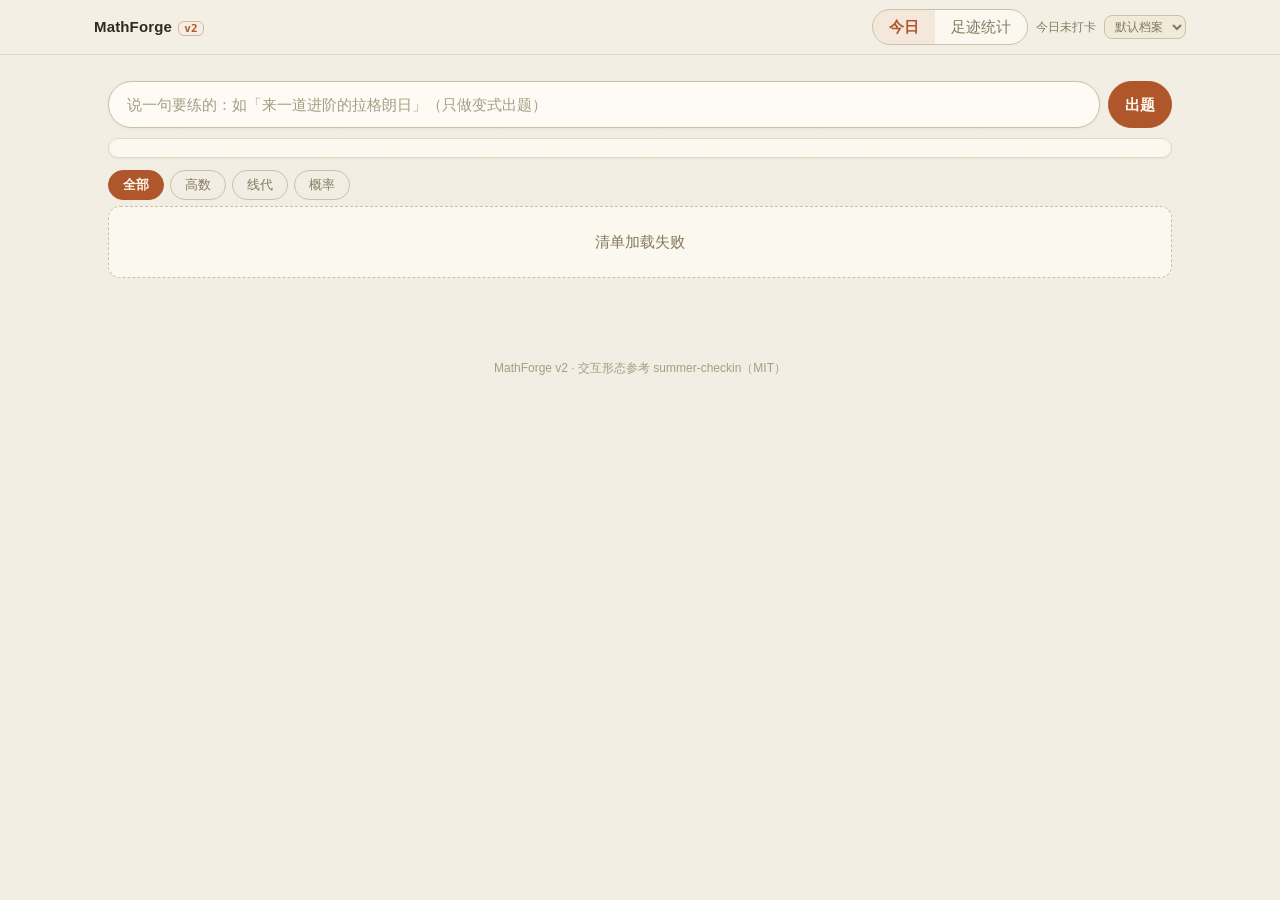
==== ui2/index.html @ 1e6c1cb6 "fix(deploy): 根路径重定向到 /ui2/ + 静态资源 no-cache" ====
<!DOCTYPE html>
<html lang="zh-CN">
<head>
<meta charset="utf-8">
<meta name="viewport" content="width=device-width, initial-scale=1">
<meta name="theme-color" content="#f4efe4">
<title>MathForge v2 · 今日</title>
<link rel="stylesheet" href="/ui/vendor/katex/katex.min.css">
<link rel="stylesheet" href="/ui2/style.css?v=20260923b">
</head>
<body>
<header class="topbar">
  <div class="brand">MathForge <span class="ver">v2</span></div>
  <span class="sim-badge" id="simBadge" hidden>模拟数据</span>
  <div class="spacer"></div>
  <nav class="page-switch" id="pageSwitch">
    <button class="ps on" data-page="today">今日</button>
    <button class="ps" data-page="facts">足迹统计</button>
  </nav>
  <div class="checkin" id="checkin" title="今日打卡（本地连续天数）"></div>
  <select id="profile-sel" class="profile-sel" title="学习者档案：每人一个独立记忆库">
    <option value="">默认档案</option>
    <option value="p1">同学A</option>
    <option value="p2">同学B</option>
    <option value="p3">同学C</option>
    <option value="p4">同学D</option>
    <option value="p5">同学E</option>
  </select>
</header>

<main>
  <!-- ============ 页 A 今日 ============ -->
  <section id="view-today" class="page on">
    <div class="intent-bar">
      <input id="intent-input" type="text" maxlength="120"
             placeholder="说一句要练的：如「来一道进阶的拉格朗日」（只做变式出题）"
             autocomplete="off">
      <button id="intent-go" class="primary">出题</button>
      <div id="intent-hint" class="hint" hidden></div>
    </div>

    <!-- 今日计划（已练最弱优先，冷启动给零 API 族保底；冷启动态隐藏让位推荐卡） -->
    <div id="plan-wrap" class="plan-wrap" hidden></div>

    <!-- 复习清单（练习入口）：按 高数/线代/概率 分类可筛；卡片按掌握度最低在前 -->
    <div class="subj-filter" id="subjFilter">
      <button class="sf on" data-f="">全部</button>
      <button class="sf" data-f="calculus">高数</button>
      <button class="sf" data-f="linear">线代</button>
      <button class="sf" data-f="probability">概率</button>
    </div>
    <div id="review-list" class="cards"></div>

    <!-- 出题卡（同页展开）：源题溯源区 + 题目 + 作答 -->
    <div id="practice" class="practice" hidden>
      <div class="provenance" id="provenance"></div>
      <div class="qmeta" id="q-meta"></div>
      <div class="statement" id="q-statement"></div>

      <div id="fill-area">
        <div class="row">
          <input id="latex-input" type="text" maxlength="400"
                 placeholder="输入答案：1/2、pi、x^2、√、\frac{a}{b}、y = x + 1 均可">
          <button id="submit-answer" class="primary">提交</button>
        </div>
        <div class="preview" id="preview"></div>
        <div class="photo-row">
          <button id="photo-btn" class="ghost">
            <svg width="14" height="14" viewBox="0 0 24 24" fill="none" aria-hidden="true">
              <rect x="2" y="6" width="20" height="14" rx="3" stroke="currentColor" stroke-width="2"/>
              <circle cx="12" cy="13" r="4" stroke="currentColor" stroke-width="2"/>
              <path d="M8 6l1.2-2h5.6L16 6" stroke="currentColor" stroke-width="2" stroke-linecap="round"/>
            </svg>
            拍照识别答案
          </button>
          <input id="photo-input" type="file" accept="image/*" capture="environment" hidden>
          <span class="mini" id="photo-status"></span>
        </div>
        <div id="photo-panel" hidden></div>
      </div>

      <div id="sol-area" hidden>
        <details id="sol-analysis"><summary>标准解答（作答后再展开对照）</summary>
          <div id="sol-answer"></div>
        </details>
        <div class="grade-row">
          <span class="lbl">自评：</span>
          <button class="grade-btn" data-g="会">会</button>
          <button class="grade-btn" data-g="部分会">部分会</button>
          <button class="grade-btn" data-g="不会">不会</button>
        </div>
      </div>

      <div id="result-area" hidden></div>
      <div class="row-end"><button id="new-turn" class="ghost" hidden>再练一题</button>
        <button id="close-practice" class="ghost">收起来，回清单</button></div>
    </div>
  </section>

  <!-- ============ 页 B 足迹统计（单页滚动，只读；宽屏双栏） ============ -->
  <section id="view-facts" class="page">
    <div class="facts-cols">
      <div class="facts-col">
        <h2>足迹</h2>
        <div id="heatmap-wrap"></div>
        <div class="detail-box">
          <h3>当日明细</h3>
          <div id="daily-list" class="mini"></div>
        </div>
      </div>
      <div class="facts-col">
        <h2>掌握度分布</h2>
        <div id="mastery-dist" class="bars"></div>
        <h2>错因分布</h2>
        <div id="attr-dist" class="bars"></div>
        <h2>薄弱模式</h2>
        <div id="patterns" class="mini"></div>
        <details id="timeline-box"><summary>策略时间线（只读）</summary>
          <div id="timeline" class="mini"></div>
        </details>
      </div>
    </div>
  </section>
</main>

<footer class="foot">MathForge v2 · 交互形态参考 summer-checkin（MIT）</footer>

<script src="/ui/vendor/katex/katex.min.js"></script>
<meta http-equiv="Cache-Control" content="no-cache" />
<script src="/ui2/app.js?v=20260923a"></script>
<script src="/ui2/gsap.min.js"></script>
<script src="/ui2/motion.js"></script>
</body>
</html>
---- ui2/style.css ----
/* ============================================================
   MathForge v2 · 两页 UI —「纸墨 Paper & Ink」暖色学习手帐
   ------------------------------------------------------------
   设计约定（改版 2026-09-23，重写视觉层，功能契约不变）：
   · 主题锁：全站单一浅色暖纸主题（放弃旧「蓝黑终端」AI 风）
   · 配色：暖纸底 + 墨色正文 + 朱砂强调；判分语义色
     （墨绿/赭红/琥珀）独立于强调色
   · 质感：细颗粒纸纹 + 暖色柔和投影，拒绝霓虹发光
   · 宽屏：≥1080px 复习清单自动 2-3 列网格，足迹页双栏；
     顶栏内容与正文同宽对齐，消灭两侧大留白
   · 动效：CSS 兜底 + GSAP 增强（motion.js，html.mfx 时接管
     页面切换/卡片 stagger/热力格弹入）；尊重 reduced-motion
   · 390px 无横向溢出
   ============================================================ */
:root {
  color-scheme: light;
  --bg: #f4efe4;            /* 暖纸底 */
  --card: #fbf8f0;          /* 卡片纸面 */
  --card-hi: #f0ead9;
  --inset: #efe8d7;         /* 内嵌面板（解答、溯源、详情） */
  --ink: #33291c;           /* 墨色正文 */
  --sub: #847960;           /* 淡墨辅助文字 */
  --line: #e2d8c2;
  --line-hi: #cdc0a4;
  --acc: #b0562b;           /* 朱砂 */
  --acc-deep: #93441f;
  --acc-ink: #fdf8ee;       /* 朱砂上的文字 */
  --acc-soft: rgba(176, 86, 43, .10);
  --acc-line: rgba(176, 86, 43, .38);
  --good: #4a7c59;          /* 墨绿 */
  --good-soft: rgba(74, 124, 89, .12);
  --err: #a83a32;           /* 赭红 */
  --err-soft: rgba(168, 58, 50, .10);
  --warn: #96742a;          /* 琥珀 */
  --warn-soft: rgba(150, 116, 42, .12);
  --shadow-warm: 72, 56, 28;
  --mono: "Cascadia Mono", Consolas, "JetBrains Mono", monospace;
  --r-card: 12px;
  --r-pill: 999px;
  --ease: cubic-bezier(.16, 1, .3, 1);
}
* { box-sizing: border-box; }
html, body { margin: 0; }
body {
  background:
    url("data:image/svg+xml,%3Csvg xmlns='http://www.w3.org/2000/svg' width='160' height='160'%3E%3Cfilter id='n'%3E%3CfeTurbulence type='fractalNoise' baseFrequency='0.9' numOctaves='2'/%3E%3CfeColorMatrix type='saturate' values='0'/%3E%3C/filter%3E%3Crect width='160' height='160' filter='url(%23n)' opacity='0.045'/%3E%3C/svg%3E"),
    var(--bg);
  color: var(--ink);
  font: 15px/1.7 "Segoe UI", "PingFang SC", "Microsoft YaHei", sans-serif;
  -webkit-font-smoothing: antialiased;
}
::selection { background: rgba(176, 86, 43, .22); }
button { font: inherit; cursor: pointer; border-radius: var(--r-pill);
  border: 1px solid var(--line-hi); background: var(--card); color: var(--ink);
  padding: 7px 16px;
  transition: border-color .18s var(--ease), background .18s var(--ease),
  box-shadow .18s var(--ease), transform .12s var(--ease), color .18s var(--ease); }
button:hover { border-color: var(--acc-line); box-shadow: 0 2px 8px rgba(var(--shadow-warm), .08); }
button:active { transform: scale(.965); }
button.primary { background: var(--acc); border-color: var(--acc); color: var(--acc-ink); font-weight: 600; }
button.primary:hover { background: var(--acc-deep); border-color: var(--acc-deep);
  box-shadow: 0 3px 10px rgba(176, 86, 43, .25); }
button.primary:disabled { opacity: .45; cursor: not-allowed; transform: none; box-shadow: none; }
button.ghost { background: transparent; color: var(--sub); }
button.ghost:hover { color: var(--ink); box-shadow: none; }
input[type=text] {
  font: inherit; padding: 9px 12px; border: 1px solid var(--line-hi);
  border-radius: var(--r-card); background: #fdfbf4; color: var(--ink); width: 100%;
  transition: border-color .18s var(--ease), box-shadow .18s var(--ease);
}
input[type=text]::placeholder { color: #a89c82; }
input[type=text]:focus { outline: none; border-color: var(--acc);
  box-shadow: 0 0 0 3px var(--acc-soft); }

/* 宽屏主容器：放开到 1120px，消灭两侧空旷 */
main { max-width: 1120px; margin: 0 auto; padding: 12px 28px 64px; }

/* ---------- 顶栏（内容与正文同宽对齐） ---------- */
.topbar { position: sticky; top: 0; z-index: 20; display: flex; align-items: center;
  gap: 8px;
  padding: 9px max(14px, calc(50% - 546px));
  background: rgba(244, 239, 228, .88);
  backdrop-filter: blur(10px); -webkit-backdrop-filter: blur(10px);
  border-bottom: 1px solid var(--line); }
.brand { font-weight: 700; letter-spacing: .01em; }
.brand .ver { font-size: 11px; color: var(--acc); font-weight: 600; font-family: var(--mono);
  border: 1px solid var(--acc-line); border-radius: 6px; padding: 0 5px; margin-left: 2px; }
.spacer { flex: 1; }
.page-switch { display: flex; border: 1px solid var(--line-hi); border-radius: var(--r-pill);
  overflow: hidden; background: var(--card); }
.page-switch .ps { border: 0; border-radius: 0; padding: 4px 16px; background: transparent;
  color: var(--sub); box-shadow: none; }
.page-switch .ps:hover { color: var(--ink); border-color: transparent; box-shadow: none; }
.page-switch .ps.on { background: var(--acc-soft); color: var(--acc); font-weight: 600; }
.sim-badge { font-size: 11px; color: var(--warn); background: var(--warn-soft);
  border: 1px solid rgba(150,116,42,.4); border-radius: var(--r-pill); padding: 2px 10px;
  white-space: nowrap; }
.checkin { font-size: 12px; color: var(--sub); white-space: nowrap; font-variant-numeric: tabular-nums; }
.checkin.got { color: var(--acc); animation: pop-in .45s var(--ease); }

/* ---------- 页面切换（状态转换动效） ---------- */
.page { display: none; }
.page.on { display: block; animation: page-in .34s var(--ease); }
@keyframes page-in { from { opacity: 0; transform: translateY(8px); } to { opacity: 1; transform: none; } }
h2 { font-size: 16px; margin: 26px 0 10px; padding-left: 9px; border-left: 3px solid var(--acc);
  line-height: 1.25; }
h3 { font-size: 14px; margin: 10px 0 6px; color: var(--sub); }

/* ---------- 意图条（命令面板式） ---------- */
.intent-bar { display: flex; gap: 8px; margin: 14px 0 4px; }
.intent-bar #intent-input { border-radius: var(--r-pill); padding: 10px 18px;
  box-shadow: 0 1px 3px rgba(var(--shadow-warm), .06); }
.intent-bar .primary { white-space: nowrap; }
.hint { font-size: 13px; color: var(--sub); width: 100%; margin: 4px 2px;
  animation: page-in .3s var(--ease); }
.hint .chip { display: inline-block; margin: 3px 6px 2px 0; padding: 2px 12px;
  border: 1px solid var(--acc-line); border-radius: var(--r-pill); background: var(--acc-soft);
  color: var(--acc); cursor: pointer; font-size: 13px;
  transition: background .15s var(--ease), transform .12s var(--ease); }
.hint .chip:hover { background: rgba(176, 86, 43, .18); }
.hint .chip:active { transform: scale(.95); }

/* ---------- 分类筛选 ---------- */
.subj-filter { display: flex; gap: 6px; margin: 12px 0 2px; flex-wrap: wrap; }
.subj-filter .sf { border-radius: var(--r-pill); padding: 3px 14px; font-size: 13px;
  background: transparent; color: var(--sub); }
.subj-filter .sf:hover { color: var(--ink); }
.subj-filter .sf.on { background: var(--acc); color: var(--acc-ink); border-color: var(--acc);
  font-weight: 600; box-shadow: none; }
.group-title { font-size: 12px; color: var(--sub); font-weight: 600; font-family: var(--mono);
  letter-spacing: .06em; margin: 16px 2px 6px;
  grid-column: 1 / -1;                      /* 网格布局下占满一行 */
  display: flex; align-items: center; gap: 10px; }
.group-title::after { content: ""; flex: 1; height: 1px; background: var(--line); }
.group-title:first-child { margin-top: 6px; }

/* ---------- 复习清单（宽屏 2-3 列网格，窄屏单列） ---------- */
.cards { display: grid; grid-template-columns: 1fr; gap: 10px; margin-top: 6px; }
@media (min-width: 1080px) {
  .cards { grid-template-columns: repeat(auto-fill, minmax(320px, 1fr)); gap: 14px; }
}
.cards .empty, .cards .reco { grid-column: 1 / -1; }
.card { background: var(--card); border: 1px solid var(--line); border-radius: var(--r-card);
  padding: 13px 15px; display: flex; flex-direction: column;
  box-shadow: 0 1px 2px rgba(var(--shadow-warm), .05), 0 6px 16px rgba(var(--shadow-warm), .05);
  transition: border-color .18s var(--ease), transform .18s var(--ease), box-shadow .18s var(--ease);
  animation: card-in .5s var(--ease) backwards;
  animation-delay: calc(var(--i, 0) * 55ms); }
@keyframes card-in { from { opacity: 0; transform: translateY(10px); } to { opacity: 1; transform: none; } }
.card:hover { border-color: var(--line-hi); transform: translateY(-2px);
  box-shadow: 0 3px 6px rgba(var(--shadow-warm), .07), 0 12px 28px rgba(var(--shadow-warm), .09); }
.card .c-top { display: flex; align-items: baseline; gap: 8px; flex-wrap: wrap; }
.card .kp-name { font-weight: 700; font-size: 15px; }
.card .tag { font-size: 11px; padding: 1px 9px; border-radius: var(--r-pill);
  background: var(--acc-soft); color: var(--acc); font-family: var(--mono); }
.card .tag.w { background: var(--err-soft); color: var(--err); }
.card .stmt { font-size: 13px; color: var(--sub); margin: 4px 0; }
.stmt-lbl { font-size: 12px; color: var(--sub); margin-right: 2px; }
.card .stmt .katex { font-size: 1.02em; }
.card .meta { font-size: 12px; color: var(--sub); font-variant-numeric: tabular-nums;
  margin-top: auto; }
.mastery-bar { height: 6px; background: var(--inset); border: 1px solid var(--line);
  border-radius: 4px; margin: 8px 0 6px; overflow: hidden; }
.mastery-bar i { display: block; height: 100%; width: 0;
  background: linear-gradient(90deg, #cf7c4a, var(--acc));
  transition: width .9s var(--ease); }

/* 骨架屏（加载态，形状对齐最终卡片） */
.skel { background: var(--card); border: 1px solid var(--line); border-radius: var(--r-card);
  padding: 12px 13px; }
.skel .ln { height: 12px; border-radius: 6px; margin: 7px 0;
  background: linear-gradient(90deg, #ebe3d0 25%, #f4edda 45%, #ebe3d0 65%);
  background-size: 240% 100%; animation: shimmer 1.3s linear infinite; }
.skel .ln.w40 { width: 40%; } .skel .ln.w70 { width: 70%; } .skel .ln.w90 { width: 90%; }
.skel .ln.bar { height: 6px; width: 60%; }
@keyframes shimmer { from { background-position: 120% 0; } to { background-position: -120% 0; } }

/* ---------- 出题卡（宽屏居中收窄，保数学可读性） ---------- */
.practice { background: var(--card); border: 1px solid var(--acc-line); border-radius: var(--r-card);
  padding: 16px 20px; margin: 14px auto 0; max-width: 900px;
  box-shadow: 0 2px 5px rgba(var(--shadow-warm), .06), 0 16px 40px rgba(var(--shadow-warm), .12);
  animation: practice-in .42s var(--ease); }
@keyframes practice-in { from { opacity: 0; transform: translateY(14px) scale(.985); }
  to { opacity: 1; transform: none; } }
.provenance { font-size: 13px; color: var(--ink); background: var(--inset);
  border: 1px solid var(--line); border-radius: 8px; padding: 8px 11px; margin-bottom: 9px; }
.prov-row { margin: 3px 0; }
.prov-label { color: var(--acc); font-weight: 700; margin-right: 6px; }
.prov-math { display: block; overflow-x: auto; font-size: 14px; margin: 4px 0 2px; }
.prov-changes { display: flex; gap: 6px; flex-wrap: wrap; margin: 4px 0; }
.prov-change { font-size: 12px; background: var(--acc-soft); border: 1px solid var(--acc-line);
  border-radius: var(--r-pill); padding: 1px 10px; color: var(--acc); }
.prov-ok { color: var(--good); font-weight: 700; }
.qmeta { font-size: 13px; color: var(--sub); margin-bottom: 6px;
  font-variant-numeric: tabular-nums; }
.statement { font-size: 16px; margin: 8px 0 12px; overflow-x: auto; padding: 2px 0; }
.row { display: flex; gap: 8px; }
.row button { white-space: nowrap; flex: none; }   /* 提交按钮永不折行 */
.preview { min-height: 36px; padding: 6px 4px; color: var(--sub); font-size: 15px; }
.preview .katex { color: var(--ink); }
.grade-row { display: flex; gap: 8px; align-items: center; margin-top: 10px; }
.grade-row .lbl { font-size: 13px; color: var(--sub); }
.grade-btn { min-width: 72px; padding: 8px 0; }
.row-end { display: flex; gap: 8px; margin-top: 12px; justify-content: flex-end; }
#result-area { margin-top: 10px; animation: page-in .3s var(--ease); }
.verdict { font-size: 15px; animation: pop-in .4s var(--ease); }
@keyframes pop-in { 0% { transform: scale(.9); opacity: 0; } 60% { transform: scale(1.04); }
  100% { transform: scale(1); opacity: 1; } }
.verdict.ok { color: var(--good); font-weight: 700; }
.verdict.bad { color: var(--err); font-weight: 700; }
.verdict.warn { color: var(--warn); font-weight: 700; }
.why { margin-top: 6px; font-size: 13px; color: var(--sub); background: var(--inset);
  border-left: 3px solid var(--acc); padding: 6px 10px; border-radius: 0 8px 8px 0; }
.attr-chips { display: flex; gap: 6px; flex-wrap: wrap; margin-top: 8px; }
.attr-chip { border-radius: var(--r-pill); padding: 3px 13px; font-size: 13px;
  border: 1px solid var(--line-hi); background: var(--card-hi); }
.attr-chip:hover { border-color: var(--acc-line); color: var(--acc); }
.attr-chip.sel { background: var(--acc); color: var(--acc-ink); border-color: var(--acc);
  font-weight: 600; }
.empty { background: var(--card); border: 1px dashed var(--line-hi); border-radius: var(--r-card);
  padding: 22px 14px; text-align: center; color: var(--sub); animation: page-in .3s var(--ease); }
.reco { display: flex; gap: 8px; flex-wrap: wrap; justify-content: center; margin-top: 12px; }
.reco button { background: var(--acc-soft); border-color: var(--acc-line); color: var(--acc); }
.reco button:hover { background: rgba(176, 86, 43, .18); }
details { border: 1px solid var(--line); border-radius: 8px; padding: 6px 10px;
  margin-top: 8px; font-size: 14px; background: var(--card); }
details summary { cursor: pointer; color: var(--sub); }
details[open] summary { color: var(--acc); }

/* ---------- 页 B · 足迹统计（宽屏双栏） ---------- */
.facts-cols { display: block; }
@media (min-width: 1080px) {
  .facts-cols { display: grid; grid-template-columns: minmax(0, 1fr) minmax(0, 1fr);
    gap: 0 44px; align-items: start; }
  .facts-cols .facts-col { min-width: 0; }
}
#heatmap-wrap { overflow-x: auto; padding: 2px 0 6px; }
.hm { display: grid; grid-auto-flow: column; grid-template-rows: repeat(7, 11px);
  gap: 3px; padding: 4px 0; width: max-content; }
.hm .d { width: 11px; height: 11px; border-radius: 3px; background: #e7dfc9;
  transition: transform .12s var(--ease), box-shadow .12s var(--ease); }
.hm .d:hover { transform: scale(1.35); box-shadow: 0 1px 4px rgba(var(--shadow-warm), .25); }
.hm .d.l1 { background: #cfdcc0; }
.hm .d.l2 { background: #a4c298; }
.hm .d.l3 { background: #74a06c; }
.hm .d.l4 { background: #4a7c59; }
.hm .d.today { outline: 1.5px solid var(--acc); outline-offset: 1px; }
.mini { font-size: 13px; color: var(--sub); }
.mini .li { padding: 4px 0; border-bottom: 1px solid var(--line); }
.mini .li:last-child { border-bottom: 0; }
.bars .bar { display: flex; align-items: center; gap: 8px; margin: 6px 0; font-size: 13px; }
.bars .bar .nm { width: 130px; overflow: hidden; text-overflow: ellipsis; white-space: nowrap; }
.bars .bar .track { flex: 1; background: var(--inset); border: 1px solid var(--line);
  height: 8px; border-radius: 4px; overflow: hidden; }
.bars .bar .track i { display: block; height: 100%; background: var(--acc); border-radius: 4px;
  width: 0; transition: width .9s var(--ease); }
.bars .bar .num { width: 44px; text-align: right; color: var(--sub); font-size: 12px;
  font-family: var(--mono); }
.detail-box { background: var(--card); border: 1px solid var(--line);
  border-radius: var(--r-card); padding: 10px 13px; margin-top: 8px;
  box-shadow: 0 1px 2px rgba(var(--shadow-warm), .05); }
.foot { text-align: center; color: #a89c82; font-size: 12px; padding: 16px 0 30px; }
.d-stmt { font-size: 12px; margin-top: 2px; overflow-x: auto; }
#patterns .tag { font-size: 10px; margin-left: 6px; background: var(--good-soft);
  color: var(--good); border: 1px solid rgba(74,124,89,.35); }
#patterns .advice { color: var(--sub); }

/* ---------- 解析预检抖动（P0） ---------- */
.shake { animation: mf-shake .38s cubic-bezier(.36,.07,.19,.97); }
@keyframes mf-shake {
  10%, 90% { transform: translateX(-1px); }
  20%, 80% { transform: translateX(2px); }
  30%, 50%, 70% { transform: translateX(-4px); }
  40%, 60% { transform: translateX(4px); }
}

/* ---------- KaTeX 适配（纸面墨字） ---------- */
.katex { color: var(--ink); }

/* ---------- GSAP 增强接管时，关掉对应 CSS 动画避免叠加 ---------- */
.mfx .page.on { animation: none; }
.mfx .card { animation: none; }
.mfx .practice { animation: none; }

/* ---------- 动效降级 ---------- */
@media (prefers-reduced-motion: reduce) {
  *, *::before, *::after { animation: none !important; transition: none !important; }
}

/* ---------- 移动端 ---------- */
@media (max-width: 480px) {
  .topbar { gap: 6px; padding: 8px 10px; }
  .brand { font-size: 14px; }
  .brand .ver { display: none; }
  .page-switch .ps { padding: 4px 10px; font-size: 13px; }
  .checkin { font-size: 11px; }
  .bars .bar .nm { width: 96px; }
  .intent-bar { flex-wrap: wrap; }
  .intent-bar .primary { flex: 1; }
  .row { flex-wrap: wrap; }
  .row .primary { flex: 1; }
  body { font-size: 14px; }
  main { padding: 10px 12px 56px; }
}

/* ---- 拍照识别（可选 sidecar） ---- */
.photo-row { display: flex; align-items: center; gap: 10px; margin-top: 6px; }
.photo-row .ghost { padding: 4px 12px; font-size: 13px; display: inline-flex;
  align-items: center; gap: 6px; }
.photo-row .mini { color: var(--sub); }
.photo-panel { margin-top: 8px; border: 1px solid var(--line-hi); border-radius: 8px;
  background: var(--inset); padding: 9px 12px; font-size: 13px; display: flex;
  flex-direction: column; gap: 6px; animation: page-in .3s var(--ease); }
.photo-panel b { color: var(--ink); }
.photo-panel.warn { border-color: rgba(150,116,42,.45); }
.photo-panel.warn b { color: var(--warn); }
.photo-panel.bad { border-color: rgba(168,58,50,.45); }
.photo-panel.bad b { color: var(--err); }
.photo-ans { display: flex; align-items: center; gap: 8px; flex-wrap: wrap; }
.photo-ans code { font-family: var(--mono); background: var(--acc-soft); color: var(--acc);
  border: 1px solid var(--acc-line); border-radius: 6px; padding: 2px 8px;
  max-width: 100%; overflow-x: auto; white-space: nowrap; }
.photo-md { overflow-x: auto; }
.photo-md .katex-display { margin: 6px 0; }

/* ---- UX 评审落地（2026-09-12）：冷启动层级/答案解析区/警示反馈 ---- */
.empty-state .intent-bar { opacity: .4; pointer-events: none; }
.empty-state .subj-filter { display: none; }
.warn-text { color: var(--warn); }
#result-area details { text-align: left; }
.ans-line { margin: 8px 0 4px; display: flex; align-items: center; gap: 10px; flex-wrap: wrap; }
.ans-lbl { font-size: 12px; color: var(--good); font-weight: 700; white-space: nowrap; }
.ans-tex { font-size: 15px; max-width: 100%; overflow-x: auto; }
.ans-analysis { margin-top: 6px; font-size: 14px; color: var(--ink);
  border-top: 1px solid var(--line); padding-top: 8px; overflow-x: auto; }

/* ---- 今日计划（2026-09-12） ---- */
.plan-wrap { display: flex; align-items: center; gap: 8px; flex-wrap: wrap;
  margin: 10px 0 2px; padding: 9px 12px; background: var(--card);
  border: 1px solid var(--line); border-radius: var(--r-card);
  box-shadow: 0 1px 2px rgba(var(--shadow-warm), .05);
  animation: page-in .3s var(--ease); }
.plan-lbl { font-size: 12px; color: var(--acc); font-weight: 700;
  font-family: var(--mono); letter-spacing: .05em; white-space: nowrap; }
.plan-chip { border-radius: var(--r-pill); padding: 3px 13px; font-size: 13px;
  background: var(--acc-soft); border-color: var(--acc-line); color: var(--acc); }
.plan-chip i { font-style: normal; font-size: 10px; color: var(--good);
  font-family: var(--mono); margin-left: 2px; }
.empty-state .plan-wrap { display: none; }

/* ---- 学习者档案切换（每人一库） ---- */
.profile-sel { background: var(--card-hi); color: var(--sub); border: 1px solid var(--line-hi);
  border-radius: 8px; padding: 3px 6px; font-size: 12px; max-width: 110px; }
.profile-sel:focus { outline: none; border-color: var(--acc); }
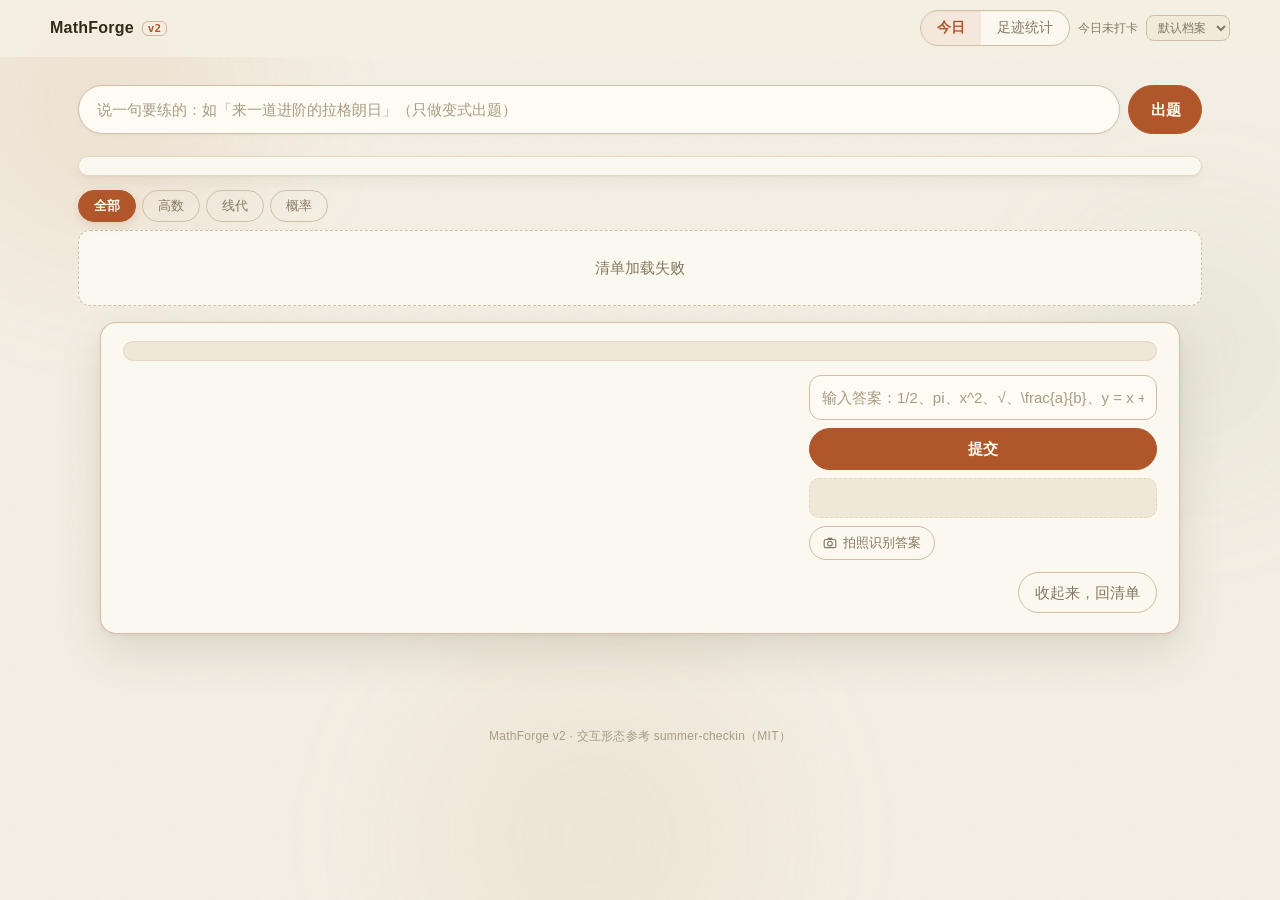
==== commit 48a19c23: "feat(ui2): 界面增强——今日概览数据条/热力图图例与悬浮提示/滚动揭示/出题卡宽屏双栏/滚动进度与环境光视差/按钮涟漪" ====
--- a/ui2/index.html
+++ b/ui2/index.html
@@ -4,11 +4,14 @@
 <meta charset="utf-8">
 <meta name="viewport" content="width=device-width, initial-scale=1">
 <meta name="theme-color" content="#f4efe4">
+<link rel="icon" href="data:image/svg+xml,%3Csvg xmlns='http://www.w3.org/2000/svg' viewBox='0 0 32 32'%3E%3Crect width='32' height='32' rx='7' fill='%23b0562b'/%3E%3Ctext x='16' y='23' font-family='Georgia,serif' font-size='19' font-weight='bold' fill='%23fdf8ee' text-anchor='middle'%3E%E2%88%91%3C/text%3E%3C/svg%3E">
 <title>MathForge v2 · 今日</title>
 <link rel="stylesheet" href="/ui/vendor/katex/katex.min.css">
-<link rel="stylesheet" href="/ui2/style.css?v=20260923b">
+<link rel="stylesheet" href="/ui2/style.css?v=20260924a">
 </head>
 <body>
+<div class="ambient" aria-hidden="true"><b></b><b></b><b></b></div>
+<div class="scroll-progress" aria-hidden="true"><i></i></div>
 <header class="topbar">
   <div class="brand">MathForge <span class="ver">v2</span></div>
   <span class="sim-badge" id="simBadge" hidden>模拟数据</span>
@@ -38,6 +41,9 @@
       <button id="intent-go" class="primary">出题</button>
       <div id="intent-hint" class="hint" hidden></div>
     </div>
+
+    <!-- 今日概览（只读聚合：今日已练 / 连续打卡 / 在练考点 / 累计题量；由 motion.js 填充） -->
+    <div id="overview" class="overview" hidden></div>
 
     <!-- 今日计划（已练最弱优先，冷启动给零 API 族保底；冷启动态隐藏让位推荐卡） -->
     <div id="plan-wrap" class="plan-wrap" hidden></div>
@@ -103,6 +109,7 @@
       <div class="facts-col">
         <h2>足迹</h2>
         <div id="heatmap-wrap"></div>
+        <div class="hm-legend" id="hmLegend" hidden></div>
         <div class="detail-box">
           <h3>当日明细</h3>
           <div id="daily-list" class="mini"></div>
@@ -129,6 +136,6 @@
 <meta http-equiv="Cache-Control" content="no-cache" />
 <script src="/ui2/app.js?v=20260923a"></script>
 <script src="/ui2/gsap.min.js"></script>
-<script src="/ui2/motion.js"></script>
+<script src="/ui2/motion.js?v=20260924a"></script>
 </body>
 </html>
--- a/ui2/style.css
+++ b/ui2/style.css
@@ -1,16 +1,19 @@
 /* ============================================================
    MathForge v2 · 两页 UI —「纸墨 Paper & Ink」暖色学习手帐
    ------------------------------------------------------------
-   设计约定（改版 2026-09-23，重写视觉层，功能契约不变）：
+   设计约定（改版 2026-09-23 建立；2026-09-24 视觉增强）：
    · 主题锁：全站单一浅色暖纸主题（放弃旧「蓝黑终端」AI 风）
    · 配色：暖纸底 + 墨色正文 + 朱砂强调；判分语义色
      （墨绿/赭红/琥珀）独立于强调色
    · 质感：细颗粒纸纹 + 暖色柔和投影，拒绝霓虹发光
-   · 宽屏：≥1080px 复习清单自动 2-3 列网格，足迹页双栏；
-     顶栏内容与正文同宽对齐，消灭两侧大留白
+   · 宽屏：≥1120px 出题卡双栏（题干 / 作答）；≥860px 清单多列；
+     足迹页双栏；顶栏内容与正文同宽对齐
    · 动效：CSS 兜底 + GSAP 增强（motion.js，html.mfx 时接管
-     页面切换/卡片 stagger/热力格弹入）；尊重 reduced-motion
+     页面切换/卡片 stagger/滚动揭示/数字滚动）；尊重 reduced-motion
    · 390px 无横向溢出
+   ------------------------------------------------------------
+   红线：本文件只描述「长什么样」。app.js 生成的类名与 DOM 结构
+   全部保持原样，改视觉不得改功能契约。
    ============================================================ */
 :root {
   color-scheme: light;
@@ -20,6 +23,7 @@
   --inset: #efe8d7;         /* 内嵌面板（解答、溯源、详情） */
   --ink: #33291c;           /* 墨色正文 */
   --sub: #847960;           /* 淡墨辅助文字 */
+  --faint: #a89c82;         /* 更淡的辅助 */
   --line: #e2d8c2;
   --line-hi: #cdc0a4;
   --acc: #b0562b;           /* 朱砂 */
@@ -36,8 +40,13 @@
   --shadow-warm: 72, 56, 28;
   --mono: "Cascadia Mono", Consolas, "JetBrains Mono", monospace;
   --r-card: 12px;
+  --r-lg: 16px;
   --r-pill: 999px;
+  --maxw: 1180px;           /* 主容器宽度（顶栏与之对齐） */
   --ease: cubic-bezier(.16, 1, .3, 1);
+  --sh-1: 0 1px 2px rgba(var(--shadow-warm), .05), 0 6px 14px rgba(var(--shadow-warm), .05);
+  --sh-2: 0 3px 6px rgba(var(--shadow-warm), .07), 0 14px 32px rgba(var(--shadow-warm), .09);
+  --sh-3: 0 4px 10px rgba(var(--shadow-warm), .09), 0 26px 60px rgba(var(--shadow-warm), .13);
 }
 * { box-sizing: border-box; }
 html, body { margin: 0; }
@@ -50,19 +59,31 @@
   -webkit-font-smoothing: antialiased;
 }
 ::selection { background: rgba(176, 86, 43, .22); }
+
+/* 细暖色滚动条（横向溢出的 KaTeX 区块会用到） */
+* { scrollbar-width: thin; scrollbar-color: var(--line-hi) transparent; }
+*::-webkit-scrollbar { height: 7px; width: 7px; }
+*::-webkit-scrollbar-thumb { background: var(--line-hi); border-radius: 99px; }
+*::-webkit-scrollbar-track { background: transparent; }
+
 button { font: inherit; cursor: pointer; border-radius: var(--r-pill);
   border: 1px solid var(--line-hi); background: var(--card); color: var(--ink);
-  padding: 7px 16px;
+  padding: 7px 16px; position: relative; overflow: hidden;
   transition: border-color .18s var(--ease), background .18s var(--ease),
   box-shadow .18s var(--ease), transform .12s var(--ease), color .18s var(--ease); }
-button:hover { border-color: var(--acc-line); box-shadow: 0 2px 8px rgba(var(--shadow-warm), .08); }
+button:hover { border-color: var(--acc-line); box-shadow: 0 2px 8px rgba(var(--shadow-warm), .10); }
 button:active { transform: scale(.965); }
+button:focus-visible { outline: 2px solid var(--acc); outline-offset: 2px; }
 button.primary { background: var(--acc); border-color: var(--acc); color: var(--acc-ink); font-weight: 600; }
 button.primary:hover { background: var(--acc-deep); border-color: var(--acc-deep);
-  box-shadow: 0 3px 10px rgba(176, 86, 43, .25); }
+  box-shadow: 0 4px 14px rgba(176, 86, 43, .26); }
 button.primary:disabled { opacity: .45; cursor: not-allowed; transform: none; box-shadow: none; }
 button.ghost { background: transparent; color: var(--sub); }
 button.ghost:hover { color: var(--ink); box-shadow: none; }
+/* 点击涟漪（motion.js 注入 span.ripple） */
+.ripple { position: absolute; border-radius: 50%; pointer-events: none;
+  transform: translate(-50%, -50%) scale(0); background: currentColor; opacity: .20; }
+
 input[type=text] {
   font: inherit; padding: 9px 12px; border: 1px solid var(--line-hi);
   border-radius: var(--r-card); background: #fdfbf4; color: var(--ink); width: 100%;
@@ -71,25 +92,46 @@
 input[type=text]::placeholder { color: #a89c82; }
 input[type=text]:focus { outline: none; border-color: var(--acc);
   box-shadow: 0 0 0 3px var(--acc-soft); }
-
-/* 宽屏主容器：放开到 1120px，消灭两侧空旷 */
-main { max-width: 1120px; margin: 0 auto; padding: 12px 28px 64px; }
+select { font: inherit; }
+
+/* 宽屏主容器 */
+main { max-width: var(--maxw); margin: 0 auto; padding: 14px 28px 72px; }
+
+/* ---------- 环境光 & 滚动进度（纯装饰，不拦截事件） ---------- */
+.ambient { position: fixed; inset: 0; z-index: -1; overflow: hidden; pointer-events: none; }
+.ambient b { position: absolute; display: block; border-radius: 50%;
+  filter: blur(58px); opacity: .55; will-change: transform; }
+.ambient b:nth-child(1) { width: 460px; height: 460px; left: -10%; top: -14%;
+  background: radial-gradient(circle, rgba(214, 150, 92, .34), transparent 68%); }
+.ambient b:nth-child(2) { width: 380px; height: 380px; right: -8%; top: 18%;
+  background: radial-gradient(circle, rgba(150, 170, 130, .28), transparent 68%); }
+.ambient b:nth-child(3) { width: 520px; height: 520px; left: 26%; bottom: -22%;
+  background: radial-gradient(circle, rgba(196, 160, 108, .26), transparent 70%); }
+.scroll-progress { position: fixed; top: 0; left: 0; width: 100%; height: 2px;
+  z-index: 40; pointer-events: none; }
+.scroll-progress i { display: block; height: 100%; width: 0;
+  background: linear-gradient(90deg, var(--acc), #d98b4a);
+  box-shadow: 0 0 10px rgba(176, 86, 43, .38); }
 
 /* ---------- 顶栏（内容与正文同宽对齐） ---------- */
 .topbar { position: sticky; top: 0; z-index: 20; display: flex; align-items: center;
   gap: 8px;
-  padding: 9px max(14px, calc(50% - 546px));
-  background: rgba(244, 239, 228, .88);
-  backdrop-filter: blur(10px); -webkit-backdrop-filter: blur(10px);
-  border-bottom: 1px solid var(--line); }
-.brand { font-weight: 700; letter-spacing: .01em; }
+  padding: 10px max(16px, calc((100% - var(--maxw)) / 2));
+  background: rgba(244, 239, 228, .86);
+  backdrop-filter: blur(12px) saturate(1.1); -webkit-backdrop-filter: blur(12px) saturate(1.1);
+  border-bottom: 1px solid transparent;
+  transition: border-color .25s var(--ease), box-shadow .25s var(--ease), background .25s var(--ease); }
+.topbar.scrolled { border-bottom-color: var(--line); background: rgba(244, 239, 228, .94);
+  box-shadow: 0 6px 22px rgba(var(--shadow-warm), .09); }
+.brand { font-weight: 700; letter-spacing: .015em; font-size: 16px; }
 .brand .ver { font-size: 11px; color: var(--acc); font-weight: 600; font-family: var(--mono);
-  border: 1px solid var(--acc-line); border-radius: 6px; padding: 0 5px; margin-left: 2px; }
+  border: 1px solid var(--acc-line); border-radius: 6px; padding: 0 5px; margin-left: 3px;
+  vertical-align: 1px; }
 .spacer { flex: 1; }
 .page-switch { display: flex; border: 1px solid var(--line-hi); border-radius: var(--r-pill);
-  overflow: hidden; background: var(--card); }
-.page-switch .ps { border: 0; border-radius: 0; padding: 4px 16px; background: transparent;
-  color: var(--sub); box-shadow: none; }
+  overflow: hidden; background: var(--card); box-shadow: inset 0 1px 2px rgba(var(--shadow-warm), .04); }
+.page-switch .ps { border: 0; border-radius: 0; padding: 5px 16px; background: transparent;
+  color: var(--sub); box-shadow: none; font-size: 14px; }
 .page-switch .ps:hover { color: var(--ink); border-color: transparent; box-shadow: none; }
 .page-switch .ps.on { background: var(--acc-soft); color: var(--acc); font-weight: 600; }
 .sim-badge { font-size: 11px; color: var(--warn); background: var(--warn-soft);
@@ -102,15 +144,18 @@
 .page { display: none; }
 .page.on { display: block; animation: page-in .34s var(--ease); }
 @keyframes page-in { from { opacity: 0; transform: translateY(8px); } to { opacity: 1; transform: none; } }
-h2 { font-size: 16px; margin: 26px 0 10px; padding-left: 9px; border-left: 3px solid var(--acc);
-  line-height: 1.25; }
+h2 { font-size: 16px; margin: 26px 0 10px; padding-left: 10px; border-left: 3px solid var(--acc);
+  line-height: 1.25; letter-spacing: .01em; }
+h2:first-child { margin-top: 8px; }
 h3 { font-size: 14px; margin: 10px 0 6px; color: var(--sub); }
 
 /* ---------- 意图条（命令面板式） ---------- */
-.intent-bar { display: flex; gap: 8px; margin: 14px 0 4px; }
-.intent-bar #intent-input { border-radius: var(--r-pill); padding: 10px 18px;
+.intent-bar { display: flex; gap: 8px; margin: 14px 0 4px; align-items: stretch; }
+.intent-bar #intent-input { border-radius: var(--r-pill); padding: 11px 18px;
   box-shadow: 0 1px 3px rgba(var(--shadow-warm), .06); }
-.intent-bar .primary { white-space: nowrap; }
+.intent-bar #intent-input:focus { box-shadow: 0 0 0 3px var(--acc-soft),
+  0 4px 14px rgba(var(--shadow-warm), .08); }
+.intent-bar .primary { white-space: nowrap; padding-left: 22px; padding-right: 22px; }
 .hint { font-size: 13px; color: var(--sub); width: 100%; margin: 4px 2px;
   animation: page-in .3s var(--ease); }
 .hint .chip { display: inline-block; margin: 3px 6px 2px 0; padding: 2px 12px;
@@ -120,37 +165,62 @@
 .hint .chip:hover { background: rgba(176, 86, 43, .18); }
 .hint .chip:active { transform: scale(.95); }
 
+/* ---------- 今日概览（4 格数据条） ---------- */
+.overview { display: grid; grid-template-columns: repeat(4, minmax(0, 1fr));
+  gap: 10px; margin: 12px 0 2px; }
+.ov-tile { position: relative; overflow: hidden; background: var(--card);
+  border: 1px solid var(--line); border-radius: var(--r-card); padding: 9px 13px 10px;
+  box-shadow: var(--sh-1); display: flex; flex-direction: column; gap: 1px; }
+.ov-tile::before { content: ""; position: absolute; left: 0; top: 0; bottom: 0; width: 3px;
+  background: linear-gradient(180deg, var(--acc), rgba(176, 86, 43, .12)); }
+.ov-tile.hl::before { background: linear-gradient(180deg, var(--good), rgba(74, 124, 89, .12)); }
+.ov-num { font-size: 21px; font-weight: 700; font-family: var(--mono);
+  font-variant-numeric: tabular-nums; line-height: 1.25; letter-spacing: -.01em; }
+.ov-num i { font-style: normal; }
+.ov-num small { font-size: 11px; font-weight: 600; color: var(--sub); margin-left: 2px; }
+.ov-lbl { font-size: 12px; color: var(--sub); }
+.ov-sub { font-size: 11px; color: var(--faint); }
+.empty-state .overview { display: none; }
+
 /* ---------- 分类筛选 ---------- */
-.subj-filter { display: flex; gap: 6px; margin: 12px 0 2px; flex-wrap: wrap; }
-.subj-filter .sf { border-radius: var(--r-pill); padding: 3px 14px; font-size: 13px;
+.subj-filter { display: flex; gap: 6px; margin: 14px 0 2px; flex-wrap: wrap; align-items: center; }
+.subj-filter .sf { border-radius: var(--r-pill); padding: 4px 15px; font-size: 13px;
   background: transparent; color: var(--sub); }
 .subj-filter .sf:hover { color: var(--ink); }
 .subj-filter .sf.on { background: var(--acc); color: var(--acc-ink); border-color: var(--acc);
-  font-weight: 600; box-shadow: none; }
+  font-weight: 600; box-shadow: 0 3px 10px rgba(176, 86, 43, .18); }
 .group-title { font-size: 12px; color: var(--sub); font-weight: 600; font-family: var(--mono);
-  letter-spacing: .06em; margin: 16px 2px 6px;
+  letter-spacing: .08em; margin: 16px 2px 6px;
   grid-column: 1 / -1;                      /* 网格布局下占满一行 */
   display: flex; align-items: center; gap: 10px; }
 .group-title::after { content: ""; flex: 1; height: 1px; background: var(--line); }
 .group-title:first-child { margin-top: 6px; }
 
-/* ---------- 复习清单（宽屏 2-3 列网格，窄屏单列） ---------- */
-.cards { display: grid; grid-template-columns: 1fr; gap: 10px; margin-top: 6px; }
-@media (min-width: 1080px) {
+/* ---------- 复习清单（多列网格，窄屏单列） ---------- */
+.cards { display: grid; grid-template-columns: 1fr; gap: 10px; margin-top: 8px; }
+@media (min-width: 860px) {
+  .cards { grid-template-columns: repeat(auto-fill, minmax(300px, 1fr)); gap: 12px; }
+}
+@media (min-width: 1400px) {
   .cards { grid-template-columns: repeat(auto-fill, minmax(320px, 1fr)); gap: 14px; }
 }
 .cards .empty, .cards .reco { grid-column: 1 / -1; }
-.card { background: var(--card); border: 1px solid var(--line); border-radius: var(--r-card);
-  padding: 13px 15px; display: flex; flex-direction: column;
-  box-shadow: 0 1px 2px rgba(var(--shadow-warm), .05), 0 6px 16px rgba(var(--shadow-warm), .05);
+.card { position: relative; background: var(--card); border: 1px solid var(--line);
+  border-radius: var(--r-card); padding: 13px 15px 14px;
+  display: flex; flex-direction: column; overflow: hidden;
+  box-shadow: var(--sh-1);
   transition: border-color .18s var(--ease), transform .18s var(--ease), box-shadow .18s var(--ease);
   animation: card-in .5s var(--ease) backwards;
   animation-delay: calc(var(--i, 0) * 55ms); }
+/* 顶部一道极淡的暖色压边，hover 时从左扫出（纯 CSS，无 JS 依赖） */
+.card::before { content: ""; position: absolute; inset: 0 auto auto 0; height: 2px; width: 100%;
+  background: linear-gradient(90deg, var(--acc), rgba(176, 86, 43, .08) 60%, transparent);
+  opacity: 0; transition: opacity .22s var(--ease); }
+.card:hover::before { opacity: .9; }
 @keyframes card-in { from { opacity: 0; transform: translateY(10px); } to { opacity: 1; transform: none; } }
-.card:hover { border-color: var(--line-hi); transform: translateY(-2px);
-  box-shadow: 0 3px 6px rgba(var(--shadow-warm), .07), 0 12px 28px rgba(var(--shadow-warm), .09); }
+.card:hover { border-color: var(--line-hi); transform: translateY(-2px); box-shadow: var(--sh-2); }
 .card .c-top { display: flex; align-items: baseline; gap: 8px; flex-wrap: wrap; }
-.card .kp-name { font-weight: 700; font-size: 15px; }
+.card .kp-name { font-weight: 700; font-size: 15px; letter-spacing: .01em; }
 .card .tag { font-size: 11px; padding: 1px 9px; border-radius: var(--r-pill);
   background: var(--acc-soft); color: var(--acc); font-family: var(--mono); }
 .card .tag.w { background: var(--err-soft); color: var(--err); }
@@ -158,12 +228,15 @@
 .stmt-lbl { font-size: 12px; color: var(--sub); margin-right: 2px; }
 .card .stmt .katex { font-size: 1.02em; }
 .card .meta { font-size: 12px; color: var(--sub); font-variant-numeric: tabular-nums;
-  margin-top: auto; }
+  margin-top: auto; padding-top: 2px; }   /* 网格等高卡：把操作区压到底部 */
 .mastery-bar { height: 6px; background: var(--inset); border: 1px solid var(--line);
-  border-radius: 4px; margin: 8px 0 6px; overflow: hidden; }
-.mastery-bar i { display: block; height: 100%; width: 0;
+  border-radius: 4px; margin: 8px 0 7px; overflow: hidden; }
+.mastery-bar i { display: block; height: 100%; width: 0; border-radius: 3px;
   background: linear-gradient(90deg, #cf7c4a, var(--acc));
   transition: width .9s var(--ease); }
+.card .row-end { display: block; margin-top: 10px; }
+.card .practice-btn { width: 100%; padding: 7px 0; }
+.empty-state .subj-filter { display: none; }
 
 /* 骨架屏（加载态，形状对齐最终卡片） */
 .skel { background: var(--card); border: 1px solid var(--line); border-radius: var(--r-card);
@@ -175,15 +248,36 @@
 .skel .ln.bar { height: 6px; width: 60%; }
 @keyframes shimmer { from { background-position: 120% 0; } to { background-position: -120% 0; } }
 
-/* ---------- 出题卡（宽屏居中收窄，保数学可读性） ---------- */
-.practice { background: var(--card); border: 1px solid var(--acc-line); border-radius: var(--r-card);
-  padding: 16px 20px; margin: 14px auto 0; max-width: 900px;
-  box-shadow: 0 2px 5px rgba(var(--shadow-warm), .06), 0 16px 40px rgba(var(--shadow-warm), .12);
+/* ---------- 出题卡 ---------- */
+.practice { background: var(--card); border: 1px solid var(--acc-line); border-radius: var(--r-lg);
+  padding: 16px 20px 18px; margin: 16px auto 0; max-width: 940px;
+  box-shadow: 0 2px 5px rgba(var(--shadow-warm), .06), 0 18px 44px rgba(var(--shadow-warm), .13);
   animation: practice-in .42s var(--ease); }
 @keyframes practice-in { from { opacity: 0; transform: translateY(14px) scale(.985); }
   to { opacity: 1; transform: none; } }
+/* ≥1120px：题干左 / 作答右，结果区通栏（math 区块自带横向滚动，不会挤爆） */
+@media (min-width: 1120px) {
+  .practice { max-width: 1080px; padding: 18px 22px 20px;
+    display: grid; grid-template-columns: minmax(0, 1fr) minmax(300px, 348px);
+    column-gap: 24px; row-gap: 0; align-items: start;
+    grid-template-areas:
+      "prov prov"
+      "meta meta"
+      "stmt side"
+      "res  res"
+      "end  end"; }
+  .practice > .provenance { grid-area: prov; }
+  .practice > .qmeta      { grid-area: meta; }
+  .practice > .statement  { grid-area: stmt; margin-bottom: 4px; }
+  .practice > #fill-area  { grid-area: side; }
+  .practice > #sol-area   { grid-area: side; }
+  .practice > #result-area{ grid-area: res; }
+  .practice > .row-end    { grid-area: end; }
+  .practice > #fill-area .row { flex-direction: column; align-items: stretch; }
+  .practice > #fill-area .row .primary { width: 100%; }
+}
 .provenance { font-size: 13px; color: var(--ink); background: var(--inset);
-  border: 1px solid var(--line); border-radius: 8px; padding: 8px 11px; margin-bottom: 9px; }
+  border: 1px solid var(--line); border-radius: 10px; padding: 9px 12px; margin-bottom: 10px; }
 .prov-row { margin: 3px 0; }
 .prov-label { color: var(--acc); font-weight: 700; margin-right: 6px; }
 .prov-math { display: block; overflow-x: auto; font-size: 14px; margin: 4px 0 2px; }
@@ -191,41 +285,44 @@
 .prov-change { font-size: 12px; background: var(--acc-soft); border: 1px solid var(--acc-line);
   border-radius: var(--r-pill); padding: 1px 10px; color: var(--acc); }
 .prov-ok { color: var(--good); font-weight: 700; }
-.qmeta { font-size: 13px; color: var(--sub); margin-bottom: 6px;
+.qmeta { font-size: 13px; color: var(--sub); margin-bottom: 4px;
   font-variant-numeric: tabular-nums; }
-.statement { font-size: 16px; margin: 8px 0 12px; overflow-x: auto; padding: 2px 0; }
+.statement { font-size: 16.5px; margin: 8px 0 12px; overflow-x: auto; padding: 2px 0;
+  line-height: 1.75; }
 .row { display: flex; gap: 8px; }
 .row button { white-space: nowrap; flex: none; }   /* 提交按钮永不折行 */
-.preview { min-height: 36px; padding: 6px 4px; color: var(--sub); font-size: 15px; }
+.preview { min-height: 40px; padding: 8px 10px; color: var(--sub); font-size: 15px;
+  background: var(--inset); border: 1px dashed var(--line); border-radius: 10px; margin-top: 8px; }
 .preview .katex { color: var(--ink); }
-.grade-row { display: flex; gap: 8px; align-items: center; margin-top: 10px; }
+.grade-row { display: flex; gap: 8px; align-items: center; margin-top: 10px; flex-wrap: wrap; }
 .grade-row .lbl { font-size: 13px; color: var(--sub); }
-.grade-btn { min-width: 72px; padding: 8px 0; }
+.grade-btn { min-width: 76px; padding: 8px 0; }
 .row-end { display: flex; gap: 8px; margin-top: 12px; justify-content: flex-end; }
-#result-area { margin-top: 10px; animation: page-in .3s var(--ease); }
-.verdict { font-size: 15px; animation: pop-in .4s var(--ease); }
+#result-area { margin-top: 12px; animation: page-in .3s var(--ease); }
+.verdict { font-size: 16px; animation: pop-in .4s var(--ease); }
 @keyframes pop-in { 0% { transform: scale(.9); opacity: 0; } 60% { transform: scale(1.04); }
   100% { transform: scale(1); opacity: 1; } }
 .verdict.ok { color: var(--good); font-weight: 700; }
 .verdict.bad { color: var(--err); font-weight: 700; }
 .verdict.warn { color: var(--warn); font-weight: 700; }
-.why { margin-top: 6px; font-size: 13px; color: var(--sub); background: var(--inset);
-  border-left: 3px solid var(--acc); padding: 6px 10px; border-radius: 0 8px 8px 0; }
+.why { margin-top: 8px; font-size: 13px; color: var(--sub); background: var(--inset);
+  border-left: 3px solid var(--acc); padding: 8px 12px; border-radius: 0 10px 10px 0; }
 .attr-chips { display: flex; gap: 6px; flex-wrap: wrap; margin-top: 8px; }
-.attr-chip { border-radius: var(--r-pill); padding: 3px 13px; font-size: 13px;
+.attr-chip { border-radius: var(--r-pill); padding: 4px 14px; font-size: 13px;
   border: 1px solid var(--line-hi); background: var(--card-hi); }
 .attr-chip:hover { border-color: var(--acc-line); color: var(--acc); }
 .attr-chip.sel { background: var(--acc); color: var(--acc-ink); border-color: var(--acc);
   font-weight: 600; }
 .empty { background: var(--card); border: 1px dashed var(--line-hi); border-radius: var(--r-card);
-  padding: 22px 14px; text-align: center; color: var(--sub); animation: page-in .3s var(--ease); }
+  padding: 24px 16px; text-align: center; color: var(--sub); animation: page-in .3s var(--ease); }
 .reco { display: flex; gap: 8px; flex-wrap: wrap; justify-content: center; margin-top: 12px; }
-.reco button { background: var(--acc-soft); border-color: var(--acc-line); color: var(--acc); }
-.reco button:hover { background: rgba(176, 86, 43, .18); }
-details { border: 1px solid var(--line); border-radius: 8px; padding: 6px 10px;
+.reco button { background: var(--acc-soft); border-color: var(--acc-line); color: var(--acc);
+  font-weight: 600; }
+.reco button:hover { background: rgba(176, 86, 43, .18); box-shadow: 0 4px 12px rgba(176, 86, 43, .16); }
+details { border: 1px solid var(--line); border-radius: 10px; padding: 7px 12px;
   margin-top: 8px; font-size: 14px; background: var(--card); }
 details summary { cursor: pointer; color: var(--sub); }
-details[open] summary { color: var(--acc); }
+details[open] summary { color: var(--acc); font-weight: 600; }
 
 /* ---------- 页 B · 足迹统计（宽屏双栏） ---------- */
 .facts-cols { display: block; }
@@ -234,33 +331,51 @@
     gap: 0 44px; align-items: start; }
   .facts-cols .facts-col { min-width: 0; }
 }
-#heatmap-wrap { overflow-x: auto; padding: 2px 0 6px; }
-.hm { display: grid; grid-auto-flow: column; grid-template-rows: repeat(7, 11px);
+#heatmap-wrap { overflow-x: auto; padding: 12px 14px; background: var(--card);
+  border: 1px solid var(--line); border-radius: var(--r-card); box-shadow: var(--sh-1); }
+.hm { display: grid; grid-auto-flow: column; grid-template-rows: repeat(7, 12px);
   gap: 3px; padding: 4px 0; width: max-content; }
-.hm .d { width: 11px; height: 11px; border-radius: 3px; background: #e7dfc9;
+.hm .d { width: 12px; height: 12px; border-radius: 3px; background: #e7dfc9;
   transition: transform .12s var(--ease), box-shadow .12s var(--ease); }
-.hm .d:hover { transform: scale(1.35); box-shadow: 0 1px 4px rgba(var(--shadow-warm), .25); }
+.hm .d:hover { transform: scale(1.38); box-shadow: 0 2px 6px rgba(var(--shadow-warm), .28); }
 .hm .d.l1 { background: #cfdcc0; }
 .hm .d.l2 { background: #a4c298; }
 .hm .d.l3 { background: #74a06c; }
 .hm .d.l4 { background: #4a7c59; }
 .hm .d.today { outline: 1.5px solid var(--acc); outline-offset: 1px; }
+.hm-legend { display: flex; align-items: center; gap: 8px; flex-wrap: wrap;
+  margin: 8px 2px 0; font-size: 12px; color: var(--sub); }
+.hm-legend .sc { display: inline-flex; gap: 3px; }
+.hm-legend .sc i { width: 12px; height: 12px; border-radius: 3px; background: #e7dfc9; display: block; }
+.hm-legend .sc i.l1 { background: #cfdcc0; } .hm-legend .sc i.l2 { background: #a4c298; }
+.hm-legend .sc i.l3 { background: #74a06c; } .hm-legend .sc i.l4 { background: #4a7c59; }
+.hm-tip { position: fixed; z-index: 60; pointer-events: none; background: #33291c;
+  color: #f7f1e4; font-size: 12px; padding: 4px 9px; border-radius: 8px;
+  box-shadow: 0 6px 18px rgba(51, 41, 28, .28); white-space: nowrap;
+  font-variant-numeric: tabular-nums; }
 .mini { font-size: 13px; color: var(--sub); }
-.mini .li { padding: 4px 0; border-bottom: 1px solid var(--line); }
+.mini .li { padding: 5px 0; border-bottom: 1px solid var(--line); }
 .mini .li:last-child { border-bottom: 0; }
-.bars .bar { display: flex; align-items: center; gap: 8px; margin: 6px 0; font-size: 13px; }
-.bars .bar .nm { width: 130px; overflow: hidden; text-overflow: ellipsis; white-space: nowrap; }
-.bars .bar .track { flex: 1; background: var(--inset); border: 1px solid var(--line);
-  height: 8px; border-radius: 4px; overflow: hidden; }
-.bars .bar .track i { display: block; height: 100%; background: var(--acc); border-radius: 4px;
-  width: 0; transition: width .9s var(--ease); }
-.bars .bar .num { width: 44px; text-align: right; color: var(--sub); font-size: 12px;
-  font-family: var(--mono); }
+#mastery-dist, #attr-dist { background: var(--card); border: 1px solid var(--line);
+  border-radius: var(--r-card); padding: 10px 14px; box-shadow: var(--sh-1); }
+.bars .bar { display: flex; align-items: center; gap: 10px; margin: 7px 0; font-size: 13px; }
+.bars .bar .nm { flex: 0 0 128px; min-width: 0; overflow: hidden; text-overflow: ellipsis;
+  white-space: nowrap; }
+.bars .bar .track { flex: 1; min-width: 0; background: var(--inset); border: 1px solid var(--line);
+  height: 9px; border-radius: 5px; overflow: hidden; }
+.bars .bar .track i { display: block; height: 100%; border-radius: 5px; width: 0;
+  background: linear-gradient(90deg, #cf7c4a, var(--acc));
+  transition: width .9s var(--ease); }
+.bars .bar .num { flex: 0 0 46px; text-align: right; color: var(--sub); font-size: 12px;
+  font-family: var(--mono); font-variant-numeric: tabular-nums; }
 .detail-box { background: var(--card); border: 1px solid var(--line);
-  border-radius: var(--r-card); padding: 10px 13px; margin-top: 8px;
-  box-shadow: 0 1px 2px rgba(var(--shadow-warm), .05); }
-.foot { text-align: center; color: #a89c82; font-size: 12px; padding: 16px 0 30px; }
+  border-radius: var(--r-card); padding: 10px 14px; margin-top: 10px;
+  box-shadow: var(--sh-1); }
+.foot { text-align: center; color: var(--faint); font-size: 12px; padding: 20px 0 30px;
+  letter-spacing: .02em; }
 .d-stmt { font-size: 12px; margin-top: 2px; overflow-x: auto; }
+#patterns { background: var(--card); border: 1px solid var(--line); border-radius: var(--r-card);
+  padding: 8px 14px; margin-top: 8px; box-shadow: var(--sh-1); }
 #patterns .tag { font-size: 10px; margin-left: 6px; background: var(--good-soft);
   color: var(--good); border: 1px solid rgba(74,124,89,.35); }
 #patterns .advice { color: var(--sub); }
@@ -281,6 +396,10 @@
 .mfx .page.on { animation: none; }
 .mfx .card { animation: none; }
 .mfx .practice { animation: none; }
+.mfx .plan-wrap { animation: none; }
+.mfx #result-area { animation: none; }
+.mfx .verdict { animation: none; }
+.mfx .hint { animation: none; }
 
 /* ---------- 动效降级 ---------- */
 @media (prefers-reduced-motion: reduce) {
@@ -288,28 +407,32 @@
 }
 
 /* ---------- 移动端 ---------- */
+@media (max-width: 720px) {
+  .overview { grid-template-columns: repeat(2, minmax(0, 1fr)); }
+}
 @media (max-width: 480px) {
-  .topbar { gap: 6px; padding: 8px 10px; }
+  .topbar { gap: 6px; padding: 8px 12px; }
   .brand { font-size: 14px; }
   .brand .ver { display: none; }
   .page-switch .ps { padding: 4px 10px; font-size: 13px; }
   .checkin { font-size: 11px; }
-  .bars .bar .nm { width: 96px; }
+  .bars .bar .nm { flex-basis: 92px; }
   .intent-bar { flex-wrap: wrap; }
   .intent-bar .primary { flex: 1; }
   .row { flex-wrap: wrap; }
   .row .primary { flex: 1; }
   body { font-size: 14px; }
   main { padding: 10px 12px 56px; }
+  .practice { padding: 14px 14px 16px; }
 }
 
 /* ---- 拍照识别（可选 sidecar） ---- */
-.photo-row { display: flex; align-items: center; gap: 10px; margin-top: 6px; }
-.photo-row .ghost { padding: 4px 12px; font-size: 13px; display: inline-flex;
+.photo-row { display: flex; align-items: center; gap: 10px; margin-top: 8px; }
+.photo-row .ghost { padding: 5px 13px; font-size: 13px; display: inline-flex;
   align-items: center; gap: 6px; }
 .photo-row .mini { color: var(--sub); }
-.photo-panel { margin-top: 8px; border: 1px solid var(--line-hi); border-radius: 8px;
-  background: var(--inset); padding: 9px 12px; font-size: 13px; display: flex;
+.photo-panel { margin-top: 8px; border: 1px solid var(--line-hi); border-radius: 10px;
+  background: var(--inset); padding: 10px 13px; font-size: 13px; display: flex;
   flex-direction: column; gap: 6px; animation: page-in .3s var(--ease); }
 .photo-panel b { color: var(--ink); }
 .photo-panel.warn { border-color: rgba(150,116,42,.45); }
@@ -325,7 +448,6 @@
 
 /* ---- UX 评审落地（2026-09-12）：冷启动层级/答案解析区/警示反馈 ---- */
 .empty-state .intent-bar { opacity: .4; pointer-events: none; }
-.empty-state .subj-filter { display: none; }
 .warn-text { color: var(--warn); }
 #result-area details { text-align: left; }
 .ans-line { margin: 8px 0 4px; display: flex; align-items: center; gap: 10px; flex-wrap: wrap; }
@@ -336,19 +458,19 @@
 
 /* ---- 今日计划（2026-09-12） ---- */
 .plan-wrap { display: flex; align-items: center; gap: 8px; flex-wrap: wrap;
-  margin: 10px 0 2px; padding: 9px 12px; background: var(--card);
+  margin: 10px 0 2px; padding: 9px 13px; background: var(--card);
   border: 1px solid var(--line); border-radius: var(--r-card);
-  box-shadow: 0 1px 2px rgba(var(--shadow-warm), .05);
-  animation: page-in .3s var(--ease); }
+  box-shadow: var(--sh-1); animation: page-in .3s var(--ease); }
 .plan-lbl { font-size: 12px; color: var(--acc); font-weight: 700;
   font-family: var(--mono); letter-spacing: .05em; white-space: nowrap; }
-.plan-chip { border-radius: var(--r-pill); padding: 3px 13px; font-size: 13px;
+.plan-chip { border-radius: var(--r-pill); padding: 4px 14px; font-size: 13px;
   background: var(--acc-soft); border-color: var(--acc-line); color: var(--acc); }
+.plan-chip:hover { background: rgba(176, 86, 43, .18); }
 .plan-chip i { font-style: normal; font-size: 10px; color: var(--good);
   font-family: var(--mono); margin-left: 2px; }
 .empty-state .plan-wrap { display: none; }
 
 /* ---- 学习者档案切换（每人一库） ---- */
 .profile-sel { background: var(--card-hi); color: var(--sub); border: 1px solid var(--line-hi);
-  border-radius: 8px; padding: 3px 6px; font-size: 12px; max-width: 110px; }
+  border-radius: 8px; padding: 4px 7px; font-size: 12px; max-width: 110px; }
 .profile-sel:focus { outline: none; border-color: var(--acc); }
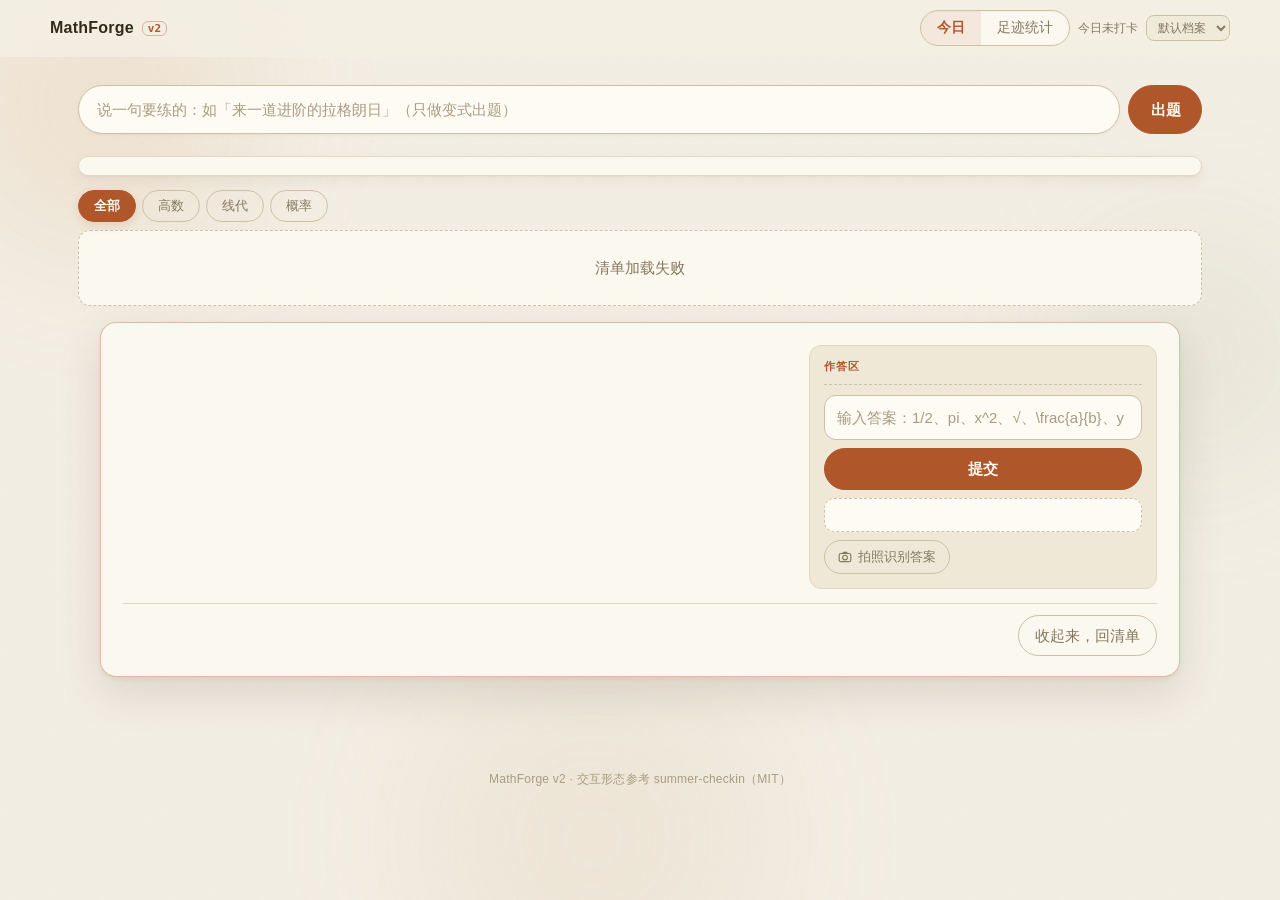
==== commit 7c9c6528: "fix(ui2): 出题卡宽屏双栏和谐度返工——作答区面板化(内嵌小卡+作答区标题)、出题中收敛为单列加载态(:has 骨架判定)、空溯源条不渲染、底部操作区细线收底" ====
--- a/ui2/index.html
+++ b/ui2/index.html
@@ -7,7 +7,7 @@
 <link rel="icon" href="data:image/svg+xml,%3Csvg xmlns='http://www.w3.org/2000/svg' viewBox='0 0 32 32'%3E%3Crect width='32' height='32' rx='7' fill='%23b0562b'/%3E%3Ctext x='16' y='23' font-family='Georgia,serif' font-size='19' font-weight='bold' fill='%23fdf8ee' text-anchor='middle'%3E%E2%88%91%3C/text%3E%3C/svg%3E">
 <title>MathForge v2 · 今日</title>
 <link rel="stylesheet" href="/ui/vendor/katex/katex.min.css">
-<link rel="stylesheet" href="/ui2/style.css?v=20260924a">
+<link rel="stylesheet" href="/ui2/style.css?v=20260924b">
 </head>
 <body>
 <div class="ambient" aria-hidden="true"><b></b><b></b><b></b></div>
--- a/ui2/style.css
+++ b/ui2/style.css
@@ -269,13 +269,42 @@
   .practice > .provenance { grid-area: prov; }
   .practice > .qmeta      { grid-area: meta; }
   .practice > .statement  { grid-area: stmt; margin-bottom: 4px; }
-  .practice > #fill-area  { grid-area: side; }
-  .practice > #sol-area   { grid-area: side; }
   .practice > #result-area{ grid-area: res; }
   .practice > .row-end    { grid-area: end; }
+
+  /* 作答区面板化：右侧控件收进一张内嵌小卡，与题干有明确归属关系，
+     不再是悬浮在栏里的一组散件 */
+  .practice > #fill-area, .practice > #sol-area {
+    grid-area: side; align-self: start;
+    background: var(--inset); border: 1px solid var(--line);
+    border-radius: 12px; padding: 12px 14px 14px; }
+  /* 题干偏长时作答面板跟随视口，提交键始终可见 */
+  .practice > #fill-area { position: sticky; top: 76px; }
+  .practice > #fill-area::before, .practice > #sol-area::before {
+    content: "作答区"; display: block; font-size: 11px; font-weight: 700;
+    color: var(--acc); font-family: var(--mono); letter-spacing: .08em;
+    margin: 0 0 10px; padding-bottom: 7px; border-bottom: 1px dashed var(--line-hi); }
   .practice > #fill-area .row { flex-direction: column; align-items: stretch; }
   .practice > #fill-area .row .primary { width: 100%; }
-}
+  /* 面板内预览改纸面白，避免「inset 套 inset」糊成一片 */
+  .practice > #fill-area .preview { background: #fdfbf4; border-color: var(--line-hi);
+    min-height: 34px; padding: 6px 10px; font-size: 14px; }
+
+  /* 出题中：退回单列居中加载态——骨架占满整行、右栏作答面板退场，
+     杜绝「左骨架 + 右空作答」的错位观感 */
+  .practice:has(#q-statement .skel) { grid-template-columns: minmax(0, 1fr);
+    grid-template-areas: "prov" "meta" "stmt" "res" "end"; }
+  .practice:has(#q-statement .skel) #fill-area,
+  .practice:has(#q-statement .skel) #sol-area { display: none; }
+}
+/* 出题中的骨架：拉高、居中呼吸，把卡片撑成有分量的加载态 */
+.statement .skel { background: transparent; border: 0; padding: 18px 6px; }
+.statement .skel .ln { height: 14px; }
+.statement .skel .ln.w40 { width: 46%; } .statement .skel .ln.w70 { width: 72%; }
+/* 溯源区被清空时不要渲染成一条裸灰条 */
+.provenance:empty { display: none; }
+/* 出题卡底部操作区：一道细线收底，「收起来 / 再练一题」读作页脚而非孤儿按钮 */
+.practice > .row-end { border-top: 1px solid var(--line); margin-top: 14px; padding-top: 11px; }
 .provenance { font-size: 13px; color: var(--ink); background: var(--inset);
   border: 1px solid var(--line); border-radius: 10px; padding: 9px 12px; margin-bottom: 10px; }
 .prov-row { margin: 3px 0; }
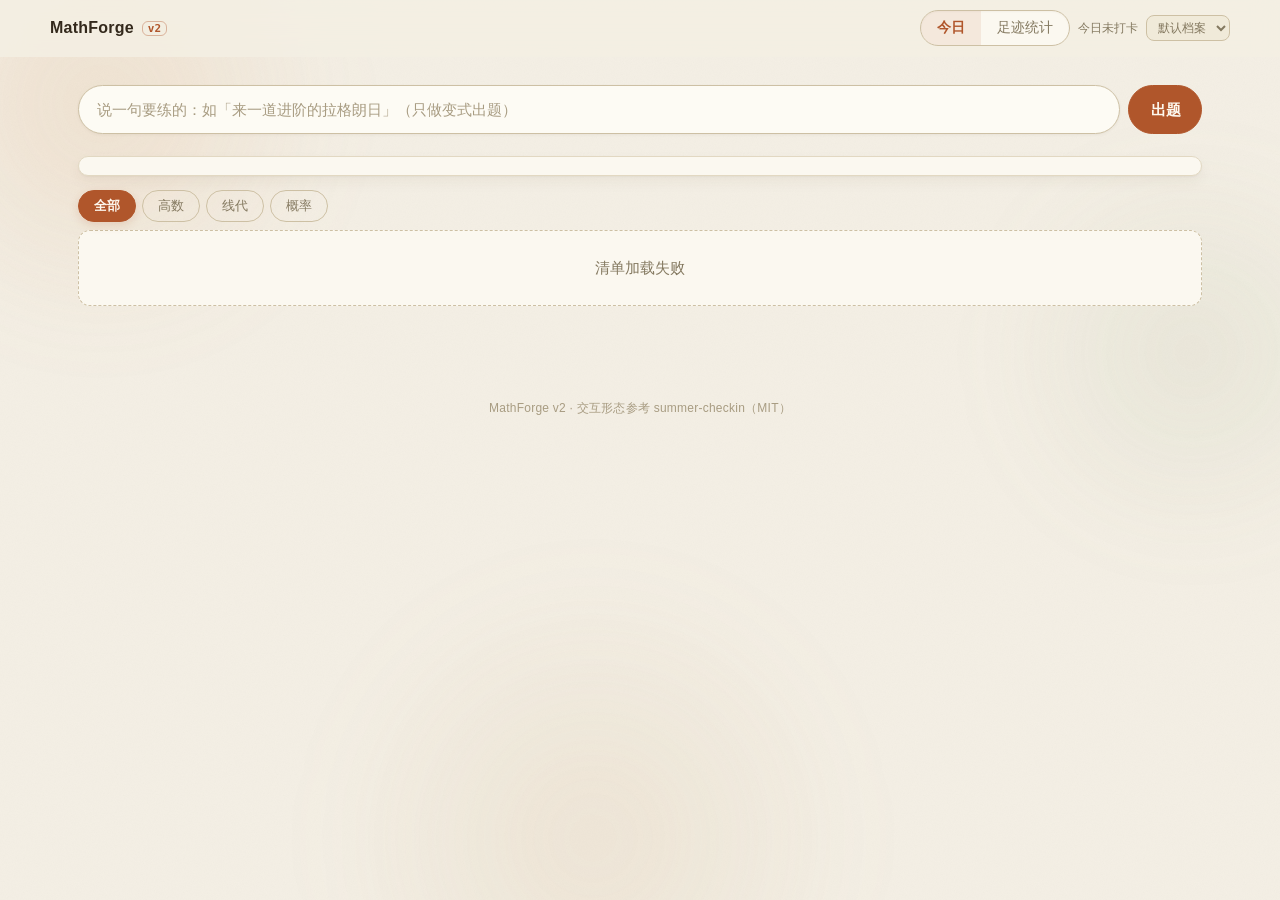
==== commit 2118a117: "fix(ui2): 出题卡弃用宽屏双栏回单列堆叠——题干短/面板高导致左栏永远留大空；作答面板转全宽内嵌卡；补题干为空 Guard 与动画残留保险丝(killTweensOf+clearProps)" ====
--- a/ui2/index.html
+++ b/ui2/index.html
@@ -7,7 +7,7 @@
 <link rel="icon" href="data:image/svg+xml,%3Csvg xmlns='http://www.w3.org/2000/svg' viewBox='0 0 32 32'%3E%3Crect width='32' height='32' rx='7' fill='%23b0562b'/%3E%3Ctext x='16' y='23' font-family='Georgia,serif' font-size='19' font-weight='bold' fill='%23fdf8ee' text-anchor='middle'%3E%E2%88%91%3C/text%3E%3C/svg%3E">
 <title>MathForge v2 · 今日</title>
 <link rel="stylesheet" href="/ui/vendor/katex/katex.min.css">
-<link rel="stylesheet" href="/ui2/style.css?v=20260924b">
+<link rel="stylesheet" href="/ui2/style.css?v=20260924c">
 </head>
 <body>
 <div class="ambient" aria-hidden="true"><b></b><b></b><b></b></div>
@@ -136,6 +136,6 @@
 <meta http-equiv="Cache-Control" content="no-cache" />
 <script src="/ui2/app.js?v=20260923a"></script>
 <script src="/ui2/gsap.min.js"></script>
-<script src="/ui2/motion.js?v=20260924a"></script>
+<script src="/ui2/motion.js?v=20260924b"></script>
 </body>
 </html>
--- a/ui2/style.css
+++ b/ui2/style.css
@@ -248,56 +248,36 @@
 .skel .ln.bar { height: 6px; width: 60%; }
 @keyframes shimmer { from { background-position: 120% 0; } to { background-position: -120% 0; } }
 
-/* ---------- 出题卡 ---------- */
+/* ---------- 出题卡（单列堆叠：溯源 → 题干 → 作答面板 → 结果 → 页脚） ---------- */
 .practice { background: var(--card); border: 1px solid var(--acc-line); border-radius: var(--r-lg);
-  padding: 16px 20px 18px; margin: 16px auto 0; max-width: 940px;
+  padding: 16px 22px 16px; margin: 16px auto 0; max-width: 880px;
   box-shadow: 0 2px 5px rgba(var(--shadow-warm), .06), 0 18px 44px rgba(var(--shadow-warm), .13);
   animation: practice-in .42s var(--ease); }
 @keyframes practice-in { from { opacity: 0; transform: translateY(14px) scale(.985); }
   to { opacity: 1; transform: none; } }
-/* ≥1120px：题干左 / 作答右，结果区通栏（math 区块自带横向滚动，不会挤爆） */
-@media (min-width: 1120px) {
-  .practice { max-width: 1080px; padding: 18px 22px 20px;
-    display: grid; grid-template-columns: minmax(0, 1fr) minmax(300px, 348px);
-    column-gap: 24px; row-gap: 0; align-items: start;
-    grid-template-areas:
-      "prov prov"
-      "meta meta"
-      "stmt side"
-      "res  res"
-      "end  end"; }
-  .practice > .provenance { grid-area: prov; }
-  .practice > .qmeta      { grid-area: meta; }
-  .practice > .statement  { grid-area: stmt; margin-bottom: 4px; }
-  .practice > #result-area{ grid-area: res; }
-  .practice > .row-end    { grid-area: end; }
-
-  /* 作答区面板化：右侧控件收进一张内嵌小卡，与题干有明确归属关系，
-     不再是悬浮在栏里的一组散件 */
-  .practice > #fill-area, .practice > #sol-area {
-    grid-area: side; align-self: start;
-    background: var(--inset); border: 1px solid var(--line);
-    border-radius: 12px; padding: 12px 14px 14px; }
-  /* 题干偏长时作答面板跟随视口，提交键始终可见 */
-  .practice > #fill-area { position: sticky; top: 76px; }
-  .practice > #fill-area::before, .practice > #sol-area::before {
-    content: "作答区"; display: block; font-size: 11px; font-weight: 700;
-    color: var(--acc); font-family: var(--mono); letter-spacing: .08em;
-    margin: 0 0 10px; padding-bottom: 7px; border-bottom: 1px dashed var(--line-hi); }
-  .practice > #fill-area .row { flex-direction: column; align-items: stretch; }
-  .practice > #fill-area .row .primary { width: 100%; }
-  /* 面板内预览改纸面白，避免「inset 套 inset」糊成一片 */
-  .practice > #fill-area .preview { background: #fdfbf4; border-color: var(--line-hi);
-    min-height: 34px; padding: 6px 10px; font-size: 14px; }
-
-  /* 出题中：退回单列居中加载态——骨架占满整行、右栏作答面板退场，
-     杜绝「左骨架 + 右空作答」的错位观感 */
-  .practice:has(#q-statement .skel) { grid-template-columns: minmax(0, 1fr);
-    grid-template-areas: "prov" "meta" "stmt" "res" "end"; }
-  .practice:has(#q-statement .skel) #fill-area,
-  .practice:has(#q-statement .skel) #sol-area { display: none; }
-}
-/* 出题中的骨架：拉高、居中呼吸，把卡片撑成有分量的加载态 */
+.statement { font-size: 16.5px; margin: 6px 0 14px; overflow-x: auto; padding: 2px 0;
+  line-height: 1.75; }
+
+/* 作答区面板：全宽内嵌小卡，「输入 → 提交 → 预览 → 拍照」收进同一个容器 */
+.practice > #fill-area, .practice > #sol-area {
+  background: var(--inset); border: 1px solid var(--line);
+  border-radius: 12px; padding: 12px 16px 14px; }
+.practice > #fill-area::before, .practice > #sol-area::before {
+  content: "作答区"; display: block; font-size: 11px; font-weight: 700;
+  color: var(--acc); font-family: var(--mono); letter-spacing: .08em;
+  margin: 0 0 10px; padding-bottom: 7px; border-bottom: 1px dashed var(--line-hi); }
+.practice > #fill-area .preview { background: #fdfbf4; border-color: var(--line-hi);
+  min-height: 34px; padding: 6px 10px; font-size: 14px; }
+.practice > #sol-area details { background: #fdfbf4; }
+
+/* 异常态 Guard：题干还没到 / 题干为空时，作答面板一律退场，
+   卡片只呈现「出题中」或「溯源 + 元信息」，不留无意义的空腔 */
+.practice:has(#q-statement .skel) #fill-area,
+.practice:has(#q-statement .skel) #sol-area,
+.practice:has(> .statement:empty) #fill-area,
+.practice:has(> .statement:empty) #sol-area { display: none; }
+
+/* 出题中的骨架：拉高、有分量，把卡片撑成完整的加载态 */
 .statement .skel { background: transparent; border: 0; padding: 18px 6px; }
 .statement .skel .ln { height: 14px; }
 .statement .skel .ln.w40 { width: 46%; } .statement .skel .ln.w70 { width: 72%; }
@@ -316,8 +296,6 @@
 .prov-ok { color: var(--good); font-weight: 700; }
 .qmeta { font-size: 13px; color: var(--sub); margin-bottom: 4px;
   font-variant-numeric: tabular-nums; }
-.statement { font-size: 16.5px; margin: 8px 0 12px; overflow-x: auto; padding: 2px 0;
-  line-height: 1.75; }
 .row { display: flex; gap: 8px; }
 .row button { white-space: nowrap; flex: none; }   /* 提交按钮永不折行 */
 .preview { min-height: 40px; padding: 8px 10px; color: var(--sub); font-size: 15px;
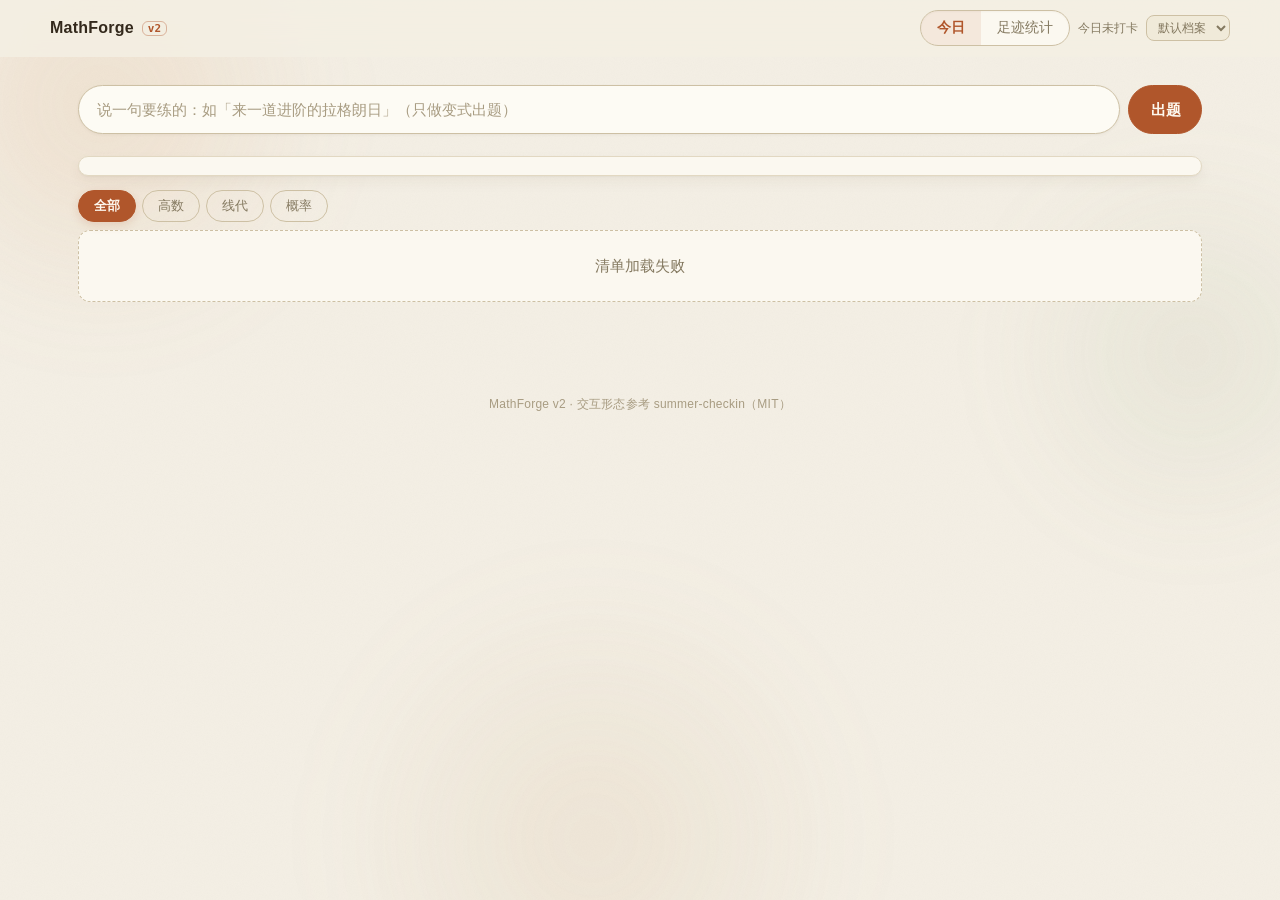
==== commit 9c914def: "revert(ui2): 出题卡样式还原为线上部署版(9e30d10)——撤作答区面板/全宽内嵌卡/页脚分隔线等视觉改动，恢复输入+提交同行与素色预览；仅保留异常态 Guard 与加载骨架增强，其余改" ====
--- a/ui2/index.html
+++ b/ui2/index.html
@@ -7,7 +7,7 @@
 <link rel="icon" href="data:image/svg+xml,%3Csvg xmlns='http://www.w3.org/2000/svg' viewBox='0 0 32 32'%3E%3Crect width='32' height='32' rx='7' fill='%23b0562b'/%3E%3Ctext x='16' y='23' font-family='Georgia,serif' font-size='19' font-weight='bold' fill='%23fdf8ee' text-anchor='middle'%3E%E2%88%91%3C/text%3E%3C/svg%3E">
 <title>MathForge v2 · 今日</title>
 <link rel="stylesheet" href="/ui/vendor/katex/katex.min.css">
-<link rel="stylesheet" href="/ui2/style.css?v=20260924c">
+<link rel="stylesheet" href="/ui2/style.css?v=20260924e">
 </head>
 <body>
 <div class="ambient" aria-hidden="true"><b></b><b></b><b></b></div>
@@ -134,8 +134,8 @@
 
 <script src="/ui/vendor/katex/katex.min.js"></script>
 <meta http-equiv="Cache-Control" content="no-cache" />
-<script src="/ui2/app.js?v=20260923a"></script>
+<script src="/ui2/app.js?v=20260924a"></script>
 <script src="/ui2/gsap.min.js"></script>
-<script src="/ui2/motion.js?v=20260924b"></script>
+<script src="/ui2/motion.js?v=20260924c"></script>
 </body>
 </html>
--- a/ui2/style.css
+++ b/ui2/style.css
@@ -227,13 +227,32 @@
 .card .stmt { font-size: 13px; color: var(--sub); margin: 4px 0; }
 .stmt-lbl { font-size: 12px; color: var(--sub); margin-right: 2px; }
 .card .stmt .katex { font-size: 1.02em; }
-.card .meta { font-size: 12px; color: var(--sub); font-variant-numeric: tabular-nums;
-  margin-top: auto; padding-top: 2px; }   /* 网格等高卡：把操作区压到底部 */
-.mastery-bar { height: 6px; background: var(--inset); border: 1px solid var(--line);
-  border-radius: 4px; margin: 8px 0 7px; overflow: hidden; }
+/* 掌握度 + 百分比：一行对齐，数字等宽右对齐 */
+.mastery-row { display: flex; align-items: center; gap: 9px; margin: 8px 0 7px; }
+.mastery-bar { flex: 1; min-width: 0; height: 6px; background: var(--inset);
+  border: 1px solid var(--line); border-radius: 4px; overflow: hidden; }
 .mastery-bar i { display: block; height: 100%; width: 0; border-radius: 3px;
   background: linear-gradient(90deg, #cf7c4a, var(--acc));
   transition: width .9s var(--ease); }
+.mpct { flex: none; min-width: 36px; text-align: right; font-size: 12px;
+  color: var(--sub); font-family: var(--mono); font-variant-numeric: tabular-nums; }
+
+/* 近况序列：一颗一题，左早 → 右近，末位（最近一次）带强调环 */
+.card .meta { display: flex; align-items: center; gap: 8px; flex-wrap: wrap;
+  font-size: 12px; color: var(--sub); font-variant-numeric: tabular-nums;
+  margin-top: auto; padding-top: 2px; }   /* 网格等高卡：把操作区压到底部 */
+.trend-lbl { font-size: 11px; color: var(--faint); letter-spacing: .04em; flex: none; }
+.trend { display: inline-flex; align-items: center; gap: 4px; flex: none; }
+.trend i { display: block; width: 9px; height: 9px; border-radius: 3px;
+  background: var(--line); box-shadow: inset 0 0 0 1px rgba(72, 56, 28, .10);
+  transition: transform .16s var(--ease), box-shadow .16s var(--ease); }
+.trend i.t-ok  { background: var(--good); }
+.trend i.t-bad { background: var(--err); }
+.trend i.t-mid { background: linear-gradient(135deg, var(--warn) 50%, var(--line) 50%); }
+.trend i.t-na  { background: transparent; box-shadow: inset 0 0 0 1px var(--line-hi); }
+.trend i.last  { box-shadow: 0 0 0 1px var(--card), 0 0 0 2.5px var(--acc-line); }
+.trend i:hover { transform: scale(1.38); }
+.trend-hit { flex: none; font-family: var(--mono); font-size: 11px; color: var(--sub); }
 .card .row-end { display: block; margin-top: 10px; }
 .card .practice-btn { width: 100%; padding: 7px 0; }
 .empty-state .subj-filter { display: none; }
@@ -248,30 +267,16 @@
 .skel .ln.bar { height: 6px; width: 60%; }
 @keyframes shimmer { from { background-position: 120% 0; } to { background-position: -120% 0; } }
 
-/* ---------- 出题卡（单列堆叠：溯源 → 题干 → 作答面板 → 结果 → 页脚） ---------- */
-.practice { background: var(--card); border: 1px solid var(--acc-line); border-radius: var(--r-lg);
-  padding: 16px 22px 16px; margin: 16px auto 0; max-width: 880px;
-  box-shadow: 0 2px 5px rgba(var(--shadow-warm), .06), 0 18px 44px rgba(var(--shadow-warm), .13);
+/* ---------- 出题卡（样式对齐线上部署版 9e30d10，仅保留异常态 Guard） ---------- */
+.practice { background: var(--card); border: 1px solid var(--acc-line); border-radius: var(--r-card);
+  padding: 16px 20px; margin: 14px auto 0; max-width: 900px;
+  box-shadow: 0 2px 5px rgba(var(--shadow-warm), .06), 0 16px 40px rgba(var(--shadow-warm), .12);
   animation: practice-in .42s var(--ease); }
 @keyframes practice-in { from { opacity: 0; transform: translateY(14px) scale(.985); }
   to { opacity: 1; transform: none; } }
-.statement { font-size: 16.5px; margin: 6px 0 14px; overflow-x: auto; padding: 2px 0;
-  line-height: 1.75; }
-
-/* 作答区面板：全宽内嵌小卡，「输入 → 提交 → 预览 → 拍照」收进同一个容器 */
-.practice > #fill-area, .practice > #sol-area {
-  background: var(--inset); border: 1px solid var(--line);
-  border-radius: 12px; padding: 12px 16px 14px; }
-.practice > #fill-area::before, .practice > #sol-area::before {
-  content: "作答区"; display: block; font-size: 11px; font-weight: 700;
-  color: var(--acc); font-family: var(--mono); letter-spacing: .08em;
-  margin: 0 0 10px; padding-bottom: 7px; border-bottom: 1px dashed var(--line-hi); }
-.practice > #fill-area .preview { background: #fdfbf4; border-color: var(--line-hi);
-  min-height: 34px; padding: 6px 10px; font-size: 14px; }
-.practice > #sol-area details { background: #fdfbf4; }
-
-/* 异常态 Guard：题干还没到 / 题干为空时，作答面板一律退场，
-   卡片只呈现「出题中」或「溯源 + 元信息」，不留无意义的空腔 */
+.statement { font-size: 16px; margin: 8px 0 12px; overflow-x: auto; padding: 2px 0; }
+
+/* 异常态 Guard：题干还没到 / 题干为空时，作答区退场（正常作答态样式与线上版一致） */
 .practice:has(#q-statement .skel) #fill-area,
 .practice:has(#q-statement .skel) #sol-area,
 .practice:has(> .statement:empty) #fill-area,
@@ -283,10 +288,8 @@
 .statement .skel .ln.w40 { width: 46%; } .statement .skel .ln.w70 { width: 72%; }
 /* 溯源区被清空时不要渲染成一条裸灰条 */
 .provenance:empty { display: none; }
-/* 出题卡底部操作区：一道细线收底，「收起来 / 再练一题」读作页脚而非孤儿按钮 */
-.practice > .row-end { border-top: 1px solid var(--line); margin-top: 14px; padding-top: 11px; }
 .provenance { font-size: 13px; color: var(--ink); background: var(--inset);
-  border: 1px solid var(--line); border-radius: 10px; padding: 9px 12px; margin-bottom: 10px; }
+  border: 1px solid var(--line); border-radius: 8px; padding: 8px 11px; margin-bottom: 9px; }
 .prov-row { margin: 3px 0; }
 .prov-label { color: var(--acc); font-weight: 700; margin-right: 6px; }
 .prov-math { display: block; overflow-x: auto; font-size: 14px; margin: 4px 0 2px; }
@@ -294,42 +297,41 @@
 .prov-change { font-size: 12px; background: var(--acc-soft); border: 1px solid var(--acc-line);
   border-radius: var(--r-pill); padding: 1px 10px; color: var(--acc); }
 .prov-ok { color: var(--good); font-weight: 700; }
-.qmeta { font-size: 13px; color: var(--sub); margin-bottom: 4px;
+.qmeta { font-size: 13px; color: var(--sub); margin-bottom: 6px;
   font-variant-numeric: tabular-nums; }
 .row { display: flex; gap: 8px; }
 .row button { white-space: nowrap; flex: none; }   /* 提交按钮永不折行 */
-.preview { min-height: 40px; padding: 8px 10px; color: var(--sub); font-size: 15px;
-  background: var(--inset); border: 1px dashed var(--line); border-radius: 10px; margin-top: 8px; }
+.preview { min-height: 36px; padding: 6px 4px; color: var(--sub); font-size: 15px; }
 .preview .katex { color: var(--ink); }
-.grade-row { display: flex; gap: 8px; align-items: center; margin-top: 10px; flex-wrap: wrap; }
+.grade-row { display: flex; gap: 8px; align-items: center; margin-top: 10px; }
 .grade-row .lbl { font-size: 13px; color: var(--sub); }
-.grade-btn { min-width: 76px; padding: 8px 0; }
+.grade-btn { min-width: 72px; padding: 8px 0; }
 .row-end { display: flex; gap: 8px; margin-top: 12px; justify-content: flex-end; }
-#result-area { margin-top: 12px; animation: page-in .3s var(--ease); }
-.verdict { font-size: 16px; animation: pop-in .4s var(--ease); }
+#result-area { margin-top: 10px; animation: page-in .3s var(--ease); }
+.verdict { font-size: 15px; animation: pop-in .4s var(--ease); }
 @keyframes pop-in { 0% { transform: scale(.9); opacity: 0; } 60% { transform: scale(1.04); }
   100% { transform: scale(1); opacity: 1; } }
 .verdict.ok { color: var(--good); font-weight: 700; }
 .verdict.bad { color: var(--err); font-weight: 700; }
 .verdict.warn { color: var(--warn); font-weight: 700; }
-.why { margin-top: 8px; font-size: 13px; color: var(--sub); background: var(--inset);
-  border-left: 3px solid var(--acc); padding: 8px 12px; border-radius: 0 10px 10px 0; }
+.why { margin-top: 6px; font-size: 13px; color: var(--sub); background: var(--inset);
+  border-left: 3px solid var(--acc); padding: 6px 10px; border-radius: 0 8px 8px 0; }
 .attr-chips { display: flex; gap: 6px; flex-wrap: wrap; margin-top: 8px; }
-.attr-chip { border-radius: var(--r-pill); padding: 4px 14px; font-size: 13px;
+.attr-chip { border-radius: var(--r-pill); padding: 3px 13px; font-size: 13px;
   border: 1px solid var(--line-hi); background: var(--card-hi); }
 .attr-chip:hover { border-color: var(--acc-line); color: var(--acc); }
 .attr-chip.sel { background: var(--acc); color: var(--acc-ink); border-color: var(--acc);
   font-weight: 600; }
 .empty { background: var(--card); border: 1px dashed var(--line-hi); border-radius: var(--r-card);
-  padding: 24px 16px; text-align: center; color: var(--sub); animation: page-in .3s var(--ease); }
+  padding: 22px 14px; text-align: center; color: var(--sub); animation: page-in .3s var(--ease); }
 .reco { display: flex; gap: 8px; flex-wrap: wrap; justify-content: center; margin-top: 12px; }
 .reco button { background: var(--acc-soft); border-color: var(--acc-line); color: var(--acc);
   font-weight: 600; }
 .reco button:hover { background: rgba(176, 86, 43, .18); box-shadow: 0 4px 12px rgba(176, 86, 43, .16); }
-details { border: 1px solid var(--line); border-radius: 10px; padding: 7px 12px;
+details { border: 1px solid var(--line); border-radius: 8px; padding: 6px 10px;
   margin-top: 8px; font-size: 14px; background: var(--card); }
 details summary { cursor: pointer; color: var(--sub); }
-details[open] summary { color: var(--acc); font-weight: 600; }
+details[open] summary { color: var(--acc); }
 
 /* ---------- 页 B · 足迹统计（宽屏双栏） ---------- */
 .facts-cols { display: block; }
